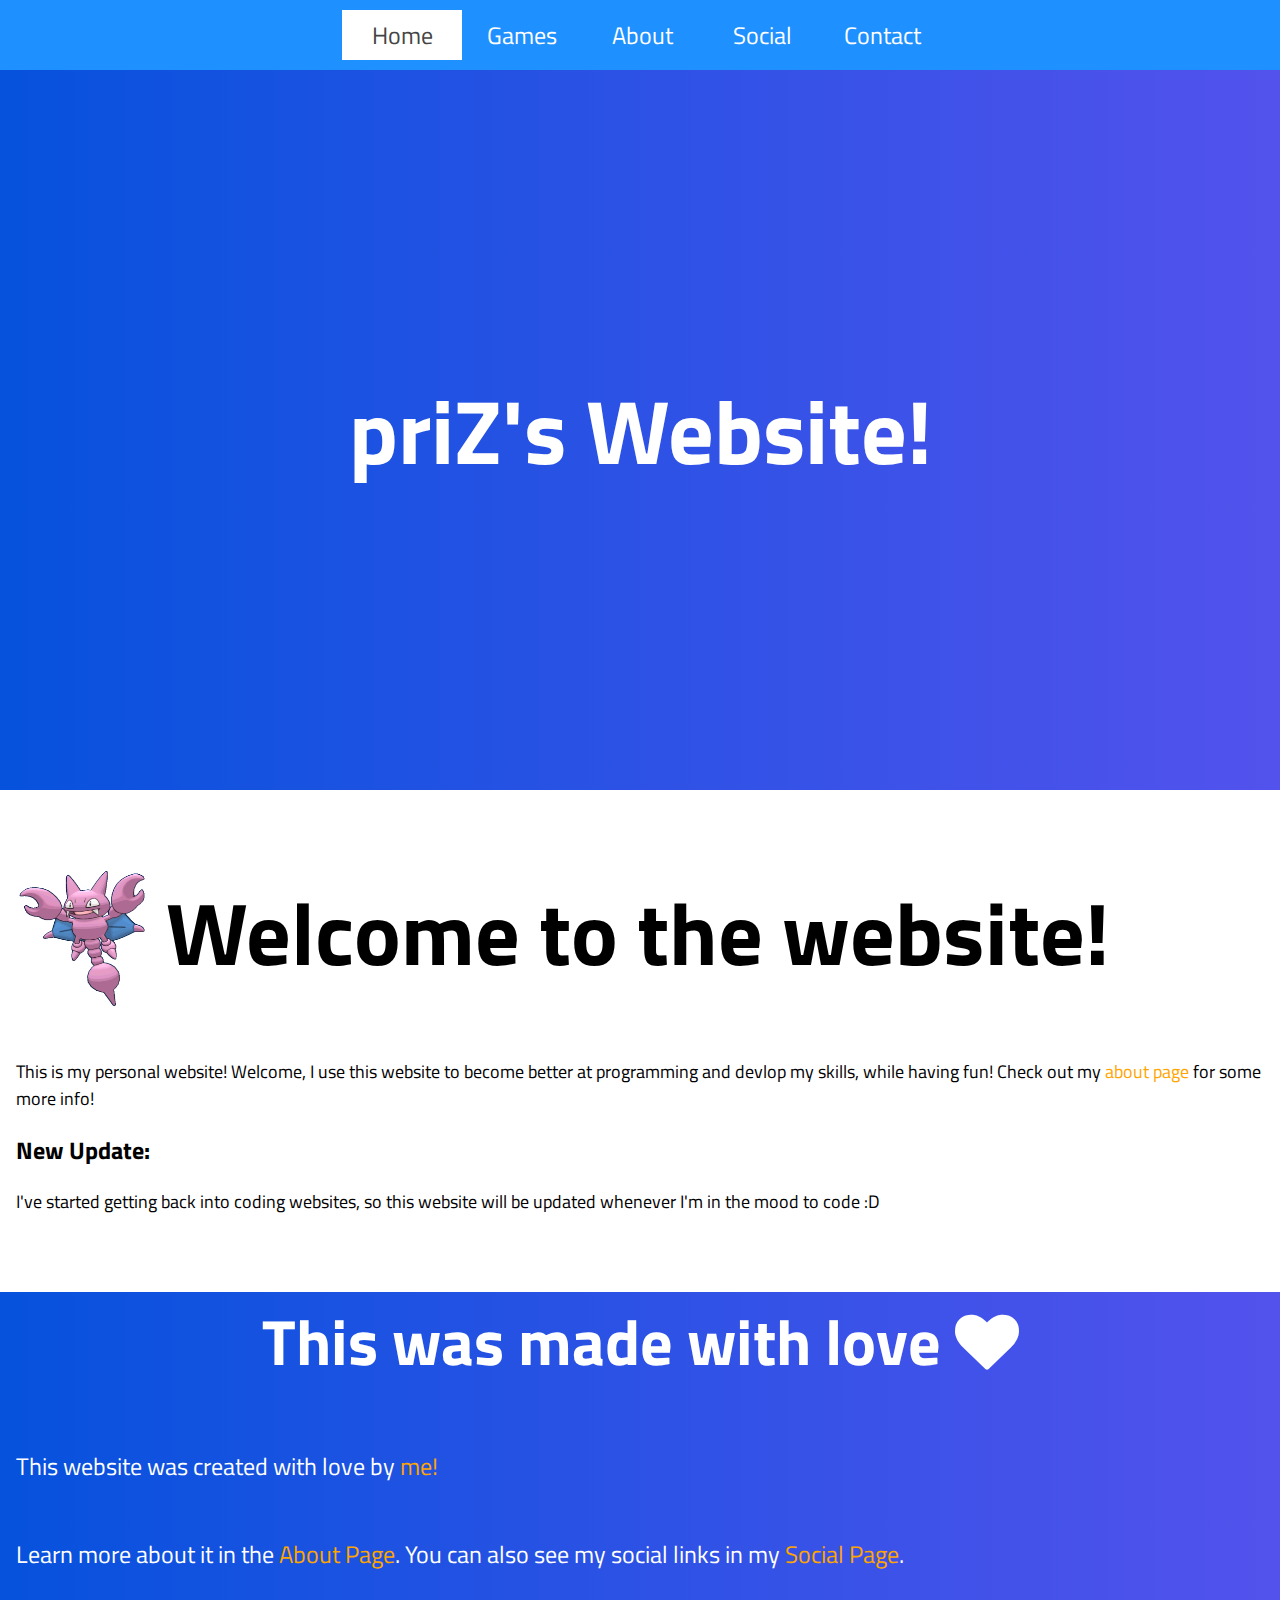
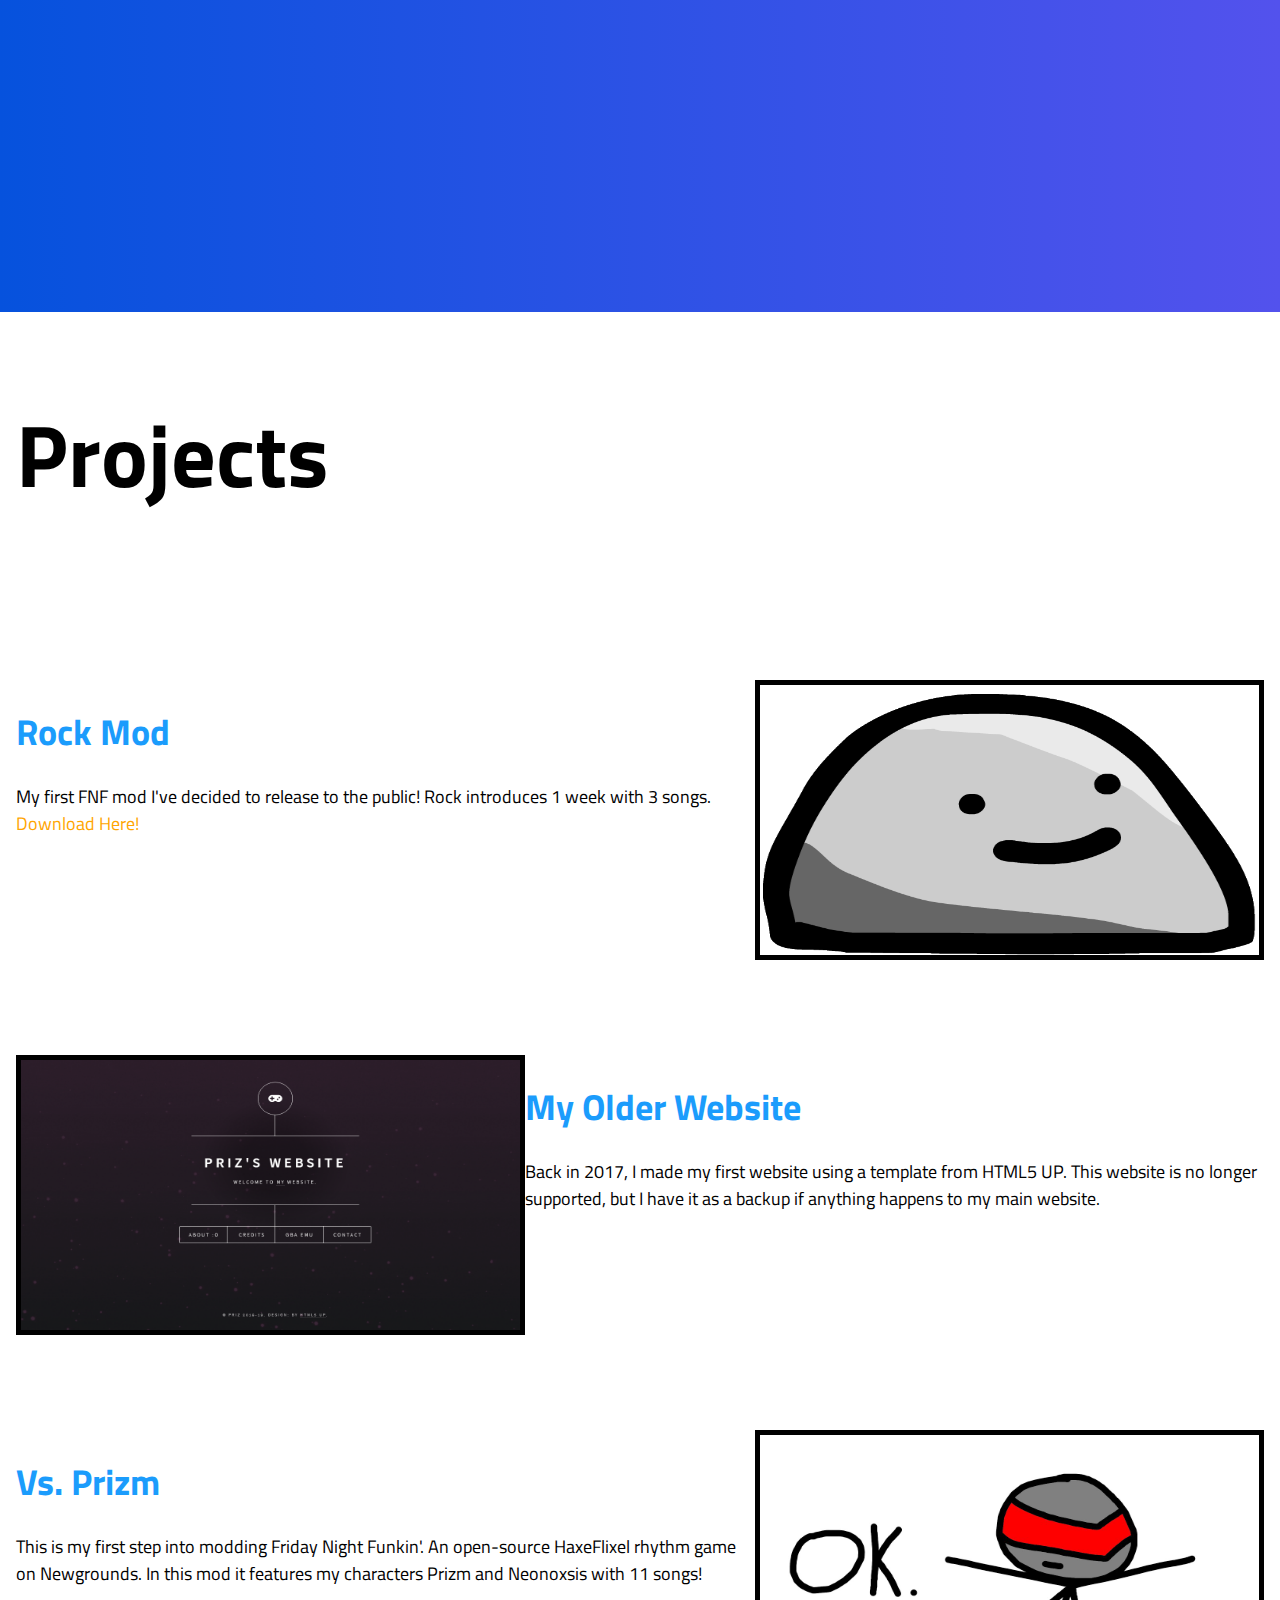
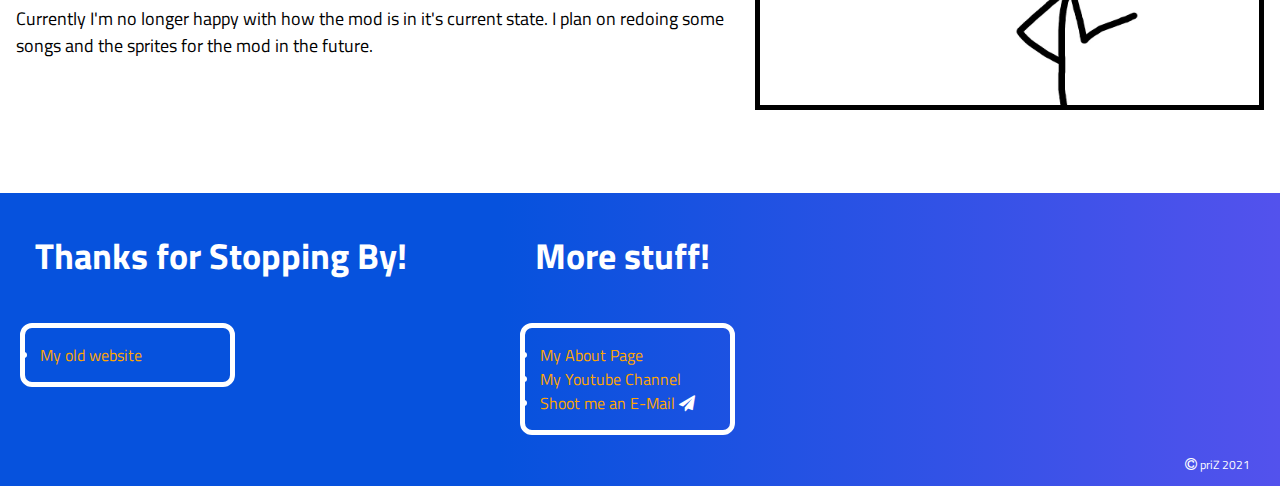
==== index.html @ eed176d6 "Fixed rock picture" ====
<html>
	<head>
		<title>priZ's Website!</title>
		<meta name="viewport" content="width=device-width, initial-scale=1">
		<link rel="stylesheet" href="css/style.css">
		<link rel="stylesheet" href="https://cdnjs.cloudflare.com/ajax/libs/font-awesome/4.7.0/css/font-awesome.min.css">
		<link rel="shortcut icon" href="/favicon.ico" type="image/x-icon">
                <link rel="icon" href="/favicon.ico" type="image/x-icon">
	</head>
<body>
		<div class="nav">
			<ul>
				<li class="home"><a class="active" href="#">Home</a></li>
				<li class="tutorials"><a href="games.html">Games</a></li>
				<li class="about"><a href="about.html">About</a></li>
				<li class="news"><a href="works.html">Social</a></li>
				<li class="contact"><a href="contact.html">Contact</a></li>
			</ul>
		</div>
	<div class="header">
		<h1>priZ's Website!</h1>
	</div>

<div class="body">
	<h1>Welcome to the website! <img src="images/Gligar.gif" alt="Gligar" width="150" height="150" onclick="this.src='images/Gligars.gif'"></h1>
	<p>This is my personal website! Welcome, I use this website to become better at programming and devlop my skills, while having fun! Check out my <a href="about.html">about page</a> for some more info!</p>
	<h2>New Update:</h2>
	<p>I've started getting back into coding websites, so this website will be updated whenever I'm in the mood to code :D</p>
</div>

	 <div class="love">
		 <h1>This was made with love <i class="fa fa-heart" style="font-size: 64px; color: white;"></i></h1>
		 <p>This website was created with love by <a href="https://www.youtube.com/channel/UCycLU8RnNbdfEwAJAZhEU2w?">me!</a></p>
		 <p>Learn more about it in the <a href="about.html">About Page</a>. You can also see my social links in my <a href="works.html">Social Page</a>.</p>
	 </div>
		
<div class="body">
	<h1>Projects</h1>
		<section class="cur">
			<img src="images/Rock.png">
			<h1>Rock Mod</h1>
			<p>My first FNF mod I've decided to release to the public! Rock introduces 1 week with 3 songs. <a href="https://www.mediafire.com/file/ovgwzoa0crgtnib/Rock.zip/file">Download Here!</a></p>
		</section>
		<section class="cur2">
			<img src="images/oldwebsite.png">
			<h1>My Older Website</h1>
			<p>Back in 2017, I made my first website using a template from HTML5 UP. This website is no longer supported, but I have it as a backup if anything happens to my main website.</p>
		</section>
		<section class="cur3">
			<img src="images/prizm.jpg">
			<h1>Vs. Prizm</h1>
			<p>This is my first step into modding Friday Night Funkin'. An open-source HaxeFlixel rhythm game on Newgrounds. In this mod it features my characters Prizm and Neonoxsis with 11 songs!</p>
			<p>Currently I'm no longer happy with how the mod is in it's current state. I plan on redoing some songs and the sprites for the mod in the future.</p>
		</section>
</div>
		
<section class="endall">
 <div class="end">
   <h3>Thanks for Stopping By!</h3>
      <ul>
          <li><a href="https://priztst.github.io">My old website</a></li> 
     </ul>
</div>

<div class="end2">
 <h3>More stuff!</h3>
	<ul>
	  <li><a href="about.html">My About Page</a></li>
	  <li><a href="https://www.youtube.com/channel/UCycLU8RnNbdfEwAJAZhEU2w?">My Youtube Channel</a></li>
	  <li><a href="mailto:sonicXboom7@gmail.com">Shoot me an E-Mail <i class="fa fa-paper-plane" style="color: white;"></i></a></li>
	</ul>
 <p><i class="fa fa-copyright" style="font-size: 14px;"></i> priZ 2021</p>
</div>

</section>
<script type="text/javascript" src="/scripts/main.js"></script>
</body>
</html>
---- css/style.css ----
@import url('https://fonts.googleapis.com/css?family=Titillium+Web&display=swap');
/*properties for the entire html*/
html, body {
  width: auto;
  height: 100%;
  padding: 0;
  margin: 0;
  font-family: titillium Web, sans-serif;
  cursor: url('cursor.png'), auto;
}
/*header for home page*/
.header {
  width: auto;
  height: 80%;
  padding: 0;
  margin: 0;
  background-image: linear-gradient(90deg, #0652DD, #5352ed);
  background-repeat: no-repeat;
  background-size: cover;
  background-position: center;
  align-items: center;
  display: flex;
  justify-content: center;
  cursor: url('cursor.png'), auto;
}
/*header text*/
.header h1 {
  font-size: 90px;
  text-align: center;
  opacity: 1;
  animation: fade-in 2s;
  color: #ffffff;
  transition: color 0.3s;
  cursor: url('cursor.png'), auto;
}
.header h1:hover {
  transition: color 0.3s;
  color: orange;
  cursor: url('cursor.png'), auto;
}
/*unused button*/
.button {
	background-image:linear-gradient(90deg, #EA2027, #833471);
	border-radius:12px;
	border:0px solid #EA2027;
	display:block;
	cursor:pointer;
	color:#ffffff;
	font-family: titillium web; sans-serif;
	font-size:17px;
	padding:16px 31px;
	text-decoration:none;
	text-shadow:0px 1px 0px #2f6627;
  	align-items: center;
  	transition: background-image 0.3s;
}
.button:hover {
	background-image:linear-gradient(90deg, #EA2027, #ffa502);
	transition: background-image 0.3s;
}
.button:active {
	position:relative;
	top:1px;
}
/*nav for all pages*/
.nav ul {
  list-style: none;
  background-color: #1e90ff;
  text-align: center;
  padding: 0px;
  margin: 0;
}
.nav li {
  font-family: 'Oswald', sans-serif;
  font-size: 1.2em;
  line-height: 40px;
  height: 50px;
  border-bottom: 1px solid #888;
  padding: 10px 0;
}
.nav a {
  text-decoration: none;
  color: #fff;
  display: block;
  transition: .3s background-color;
  font-family: 'Titillium Web', sans-serif;
  font-size: 24px;
}
.nav a:hover {
  background-color: #f39c12;
}
.nav a.active {
  background-color: #fff;
  color: #444;
  cursor: default;
}
/*no idea what this is*/
@media screen and (min-width: 600px) {
.nav li {
    width: 120px;
    border-bottom: none;
    height: 50px;
    line-height: 50px;
    font-size: 1.4em;
 }
 /*different display for navbar*/
.nav li {
    display: inline-block;
    margin-right: -4px;
}
/*sticky property for navbar (doesn't work)*/
.sticky {
  position: fixed;
  top: 0;
  width: 100%;
}
.sticky + .body {
  padding-top: 60px;
}
/*main body*/
.body {
margin: 0;
padding: 16px;
width: auto;
height: auto;
cursor: url('cursor.png'), auto;
}
.body h1 {
  font-size: 88px;
  text-align: left;
  cursor: url('cursor.png'), auto;
}
.body p {
  font-size: 18px;
  cursor: url('cursor.png'), auto;
}
.body img {
  float: left;
  cursor: url('stary.png'), auto;
}
.body a {
  text-decoration: none;
  color: orange;
  transition: color 0.3s;
  cursor: url('cursor.png'), auto;
}
.body a:hover {
  text-decoration: none;
  color: black;
  transition: color 0.3s;
  cursor: url('cursor.png'), auto;
}	
.can a {
  font-size: 24px;
  text-decoration: none;
  color: orange;
  transition: 0.3s;
  cursor: url('cursor.png'), auto;
}
.can a:hover {
  font-size: 36px;
  text-decoration: none;
  color: black;
  transition: 0.3s;
  cursor: url('cursor.png'), auto;
}	
/*animation for header text*/
@keyframes fade-in {
  0% {opacity: 0;}
  100% {opacity: 1;}
}
/*header for about page*/
.heading {
  width: auto;
  height: 50%;
  padding: 0;
  margin: 0;
  background-image: linear-gradient(90deg, #EA2027, #EE5A24, #F79F1F);
  background-repeat: no-repeat;
  background-size: cover;
  background-position: center;
  align-items: center;
  display: flex;
  justify-content: center;
  cursor: url('cursor.png'), auto;
}
.heading h1 {
  font-size: 90px;
  text-align: center;
  opacity: 1;
  animation: fade-in 2s;
  color: black;
  cursor: url('cursor.png'), auto;
  transition: color 0.3s;
}
.heading h1:hover {
  transition: color 0.3s;
  color: white;
}
/*Colored Body*/
.love {
  padding: 0 0 20 0;
  height: 600px;
  width: auto;
  background-image: linear-gradient(90deg, #0652DD, #5352ed);
  background-position: center;
  background-size: cover;
  cursor: url('cursor.png'), auto;
}
.love h1 {
  font-size: 64px;
  text-align: center;
  color: white;
  cursor: url('cursor.png'), auto;
}
.love p {
  color: white;
  font-size: 24px;
  margin: 20px 0 20px 0;
  padding: 16px;
  cursor: url('cursor.png'), auto;
}
.love a {
  text-decoration: none;
  color: orange;
  transition: color 0.3s;
  cursor: url('cursor.png'), auto;
}
.love a:hover {
  color: white;
  transition: color 0.3s;
  cursor: url('cursor.png'), auto;
}
.love .fa fa-heart:hover {
  transition: color 0.3s;
  color: red;
  cursor: url('cursor.png'), auto;
}
/*full bottom for home page*/
.end {
  background-color: #0652DD;
  width: 500px;
  cursor: url('cursor.png'), auto;
}
.end ul {
  padding: 15px;
  margin: 20px;
  border: 5px solid white;
  width: 175px;
  border-radius: 12px;
  transition: width 0.5s;
  cursor: url('cursor.png'), auto;
}
.end ul:hover {
  transition: width 0.5s;
  width: 250px;
  cursor: url('cursor.png'), auto;
}
.end h3 {
  font-size: 36px;
  padding: 20px;
  margin: 15px;
  color: white;
  transition: color 0.3s;
  width: 375px;
  cursor: url('cursor.png'), auto;
}
.end h3:hover {
  font-size: 36px;
  padding: 20px;
  margin: 15px;
  color: orange;
  transition: color 0.3s;
  cursor: url('cursor.png'), auto;
}
.end p {
  color: white;
  text-align: center;
  font-size: 12px;
  transition: font-size 0.3s;
  cursor: url('cursor.png'), auto;
}
.end p:hover {
  font-size: 14px;
  transition: font-size 0.3s;
  cursor: url('cursor.png'), auto;
}
.end li {
  text-decoration: none;
  color: white;
  cursor: url('cursor.png'), auto;
}
.end h2 {
  text-align: right;
  cursor: url('cursor.png'), auto;
}
.end a {
  color: orange;
  font-size: 16px;
  transition: color 0.3s, font-size 0.3s;
  text-decoration: none;
  cursor: url('cursor.png'), auto;
}
.end a:hover {
  color: white;
  font-size: 18px;
  transition: color 0.3s, font-size 0.3s;
  cursor: url('cursor.png'), auto;
}
.end2 {
  background-image:linear-gradient(90deg, #0652DD, #5352ed);
  align-items: center;
  flex: 1;
  width: auto;
  cursor: url('cursor.png'), auto;
}
.end2 h3 {
  font-size: 36px;
  color: white;
  padding: 20px;
  margin: 15px;
  transition: color 0.3s;
  width: 375px;
  text-align: left;
  cursor: url('cursor.png'), auto;
}
.end2 h3:hover {
  font-size: 36px;
  padding: 20px;
  margin: 15px;
  color: orange;
  transition: color 0.3s;
  cursor: url('cursor.png'), auto;
}
.end2 p {
  color: white;
text-align: right;
font-size: 12px;
transition: font-size 0.3s;
padding-right: 15px;
margin-right: 15px;
cursor: url('cursor.png'), auto;
}
.end2 p:hover {
  font-size: 14px;
  transition: font-size 0.3s;
  cursor: url('cursor.png'), auto;
}
.end2 h4 {
  text-align: center;
  cursor: url('cursor.png'), auto;
}
.end2 a {
  color: orange;
  font-size: 16px;
  transition: color 0.3s, font-size 0.3s;
  text-decoration: none;
  cursor: url('cursor.png'), auto;
}
.end2 a:hover {
  color: white;
  font-size: 18px;
  transition: color 0.3s, font-size 0.3s;
  cursor: url('cursor.png'), auto;
}
.end2 li {
  text-decoration: none;
  color: white;
  cursor: url('cursor.png'), auto;
}
.end2 ul {
  padding: 15px;
  margin: 20px;
  border: 5px solid white;
  width: 175px;
  border-radius: 12px;
  transition: width 0.5s;
  cursor: url('cursor.png'), auto;
}
.end2 ul:hover {
  transition: width 0.5s;
  width: 250px;
  cursor: url('cursor.png'), auto;
}
/*the entire bottom*/
.endall {
  display: flex;
  padding-bottom: 0;
  margin-bottom: 0;
  cursor: url('cursor.png'), auto;
}
.bottom p {
  color: white;
  text-align: center;
  font-size: 12px;
  transition: font-size 0.3s;
  cursor: url('cursor.png'), auto;
 }
.bottom p:hover {
    font-size: 14px;
    transition: font-size 0.3s;
    cursor: url('cursor.png'), auto;
 }
.bottom {
    background-image: linear-gradient(-90deg, #e84118, #ff9f1a, #e84118);
    margin-top: 0;
    padding-top: 0;
    cursor: url('cursor.png'), auto;
 }
 /*bottom of about page*/
.end3 {
    background-color: #EA2027;
    width: 500px;
    cursor: url('cursor.png'), auto;
}
.end3 ul {
    padding: 15px;
    margin: 20px;
    border: 5px solid white;
    width: 175px;
    border-radius: 12px;
    transition: width 0.5s;
    cursor: url('cursor.png'), auto;
}
.end3 ul:hover {
    transition: width 0.5s;
    width: 250px;
    cursor: url('cursor.png'), auto;
}
.end3 h3 {
    font-size: 36px;
    padding: 20px;
    margin: 15px;
    color: black;
    transition: color 0.3s;
    width: 375px;
    cursor: url('cursor.png'), auto;
}
.end3 h3:hover {
    font-size: 36px;
    padding: 20px;
    margin: 15px;
    color: white;
    transition: color 0.3s;
    cursor: url('cursor.png'), auto;
}
.end3 p {
  color: white;
  text-align: center;
  font-size: 12px;
  transition: font-size 0.3s;
  cursor: url('cursor.png'), auto;
}
.end3 p:hover {
    font-size: 14px;
    transition: font-size 0.3s;
    cursor: url('cursor.png'), auto;
}
.end3 li {
    text-decoration: none;
    color: white;
    cursor: url('cursor.png'), auto;
}
.end3 h2 {
    text-align: right;
    cursor: url('cursor.png'), auto;
}
.end3 a {
    color: black;
    font-size: 16px;
    transition: color 0.3s, font-size 0.3s;
    text-decoration: none;
    cursor: url('cursor.png'), auto;
}
.end3 a:hover {
    color: white;
    font-size: 18px;
    transition: color 0.3s, font-size 0.3s;
    cursor: url('cursor.png'), auto;
}
.end4 {
    background-image:linear-gradient(90deg, #EA2027, #EE5A24, #F79F1F);
    align-items: center;
    flex: 1;
    width: auto;
    cursor: url('cursor.png'), auto;
}
.end4 h3 {
    font-size: 36px;
    color: black;
    padding: 20px;
    margin: 15px;
    transition: color 0.3s;
    width: 375px;
    text-align: left;
    cursor: url('cursor.png'), auto;
}
.end4 h3:hover {
    font-size: 36px;
    padding: 20px;
    margin: 15px;
    color: white;
    transition: color 0.3s;
    cursor: url('cursor.png'), auto;
}
.end4 p {
    color: white;
  text-align: right;
  font-size: 12px;
  transition: font-size 0.3s;
  padding-right: 15px;
  margin-right: 15px;
  cursor: url('cursor.png'), auto;
}
.end4 p:hover {
    font-size: 14px;
    transition: font-size 0.3s;
    cursor: url('cursor.png'), auto;
}
.end4 h4 {
    text-align: center;
    cursor: url('cursor.png'), auto;
}
.end4 a {
    color: black;
    font-size: 16px;
    transition: color 0.3s, font-size 0.3s;
    text-decoration: none;
    cursor: url('cursor.png'), auto;
}
.end4 a:hover {
    color: white;
    font-size: 18px;
    transition: color 0.3s, font-size 0.3s;
    cursor: url('cursor.png'), auto;
}
.end4 li {
    text-decoration: none;
    color: white;
    cursor: url('cursor.png'), auto;
}
.end4 ul {
    padding: 15px;
    margin: 20px;
    border: 5px solid white;
    width: 175px;
    border-radius: 12px;
    transition: width 0.5s;
    cursor: url('cursor.png'), auto;
}
.end4 ul:hover {
    transition: width 0.5s;
    width: 250px;
    cursor: url('cursor.png'), auto;
}
/*why did I make another endall nothing really changes*/
.endall2 {
    display: flex;
    padding-bottom: 0;
    margin-bottom: 0;
    cursor: url('cursor.png'), auto;
  }
 /*Header for the Social/works page*/
.header2 h1 {
    font-size: 90px;
    text-align: center;
    opacity: 1;
    animation: fade-in 2s;
    color: black;
    cursor: url('cursor.png'), auto;
    transition: color 0.3s;
}
.header2 h1:hover {
    transition: color 0.3s;
    color: white;
}
  .header2 {
    width: auto;
    height: 50%;
    padding: 0;
    margin: 0;
    background-image: linear-gradient(90deg, #2ecc71, #55efc4);
    background-repeat: no-repeat;
    background-size: cover;
    background-position: center;
    align-items: center;
    display: flex;
    justify-content: center;
    cursor: url('cursor.png'), auto;
}
  /*bottom of social/works*/
.end5 {
    background-color: #2ecc71;
    width: 500px;
    cursor: url('cursor.png'), auto;
  }
.end5 ul {
    padding: 15px;
    margin: 20px;
    border: 5px solid white;
    width: 175px;
    border-radius: 12px;
    transition: width 0.5s;
    cursor: url('cursor.png'), auto;
}
.end5 ul:hover {
    transition: width 0.5s;
    width: 250px;
    cursor: url('cursor.png'), auto;
}
.end5 h3 {
    font-size: 36px;
    padding: 20px;
    margin: 15px;
    color: black;
    transition: color 0.3s;
    width: 375px;
    cursor: url('cursor.png'), auto;
}
.end5 h3:hover {
    font-size: 36px;
    padding: 20px;
    margin: 15px;
    color: white;
    transition: color 0.3s;
    cursor: url('cursor.png'), auto;
}
.end5 p {
  color: white;
  text-align: center;
  font-size: 12px;
  transition: font-size 0.3s;
  cursor: url('cursor.png'), auto;
}
.end5 p:hover {
    font-size: 14px;
    transition: font-size 0.3s;
    cursor: url('cursor.png'), auto;
}
.end5 li {
    text-decoration: none;
    color: white;
    cursor: url('cursor.png'), auto;
}
.end5 h2 {
    text-align: right;
    cursor: url('cursor.png'), auto;
}
.end5 a {
    color: black;
    font-size: 16px;
    transition: color 0.3s, font-size 0.3s;
    text-decoration: none;
    cursor: url('cursor.png'), auto;
}
.end5 a:hover {
    color: white;
    font-size: 18px;
    transition: color 0.3s, font-size 0.3s;
    cursor: url('cursor.png'), auto;
}
.end6 {
    background-image:linear-gradient(90deg, #2ecc71, #55efc4);
    align-items: center;
    flex: 1;
    width: auto;
    cursor: url('cursor.png'), auto;
}
.end6 h3 {
    font-size: 36px;
    color: black;
    padding: 20px;
    margin: 15px;
    transition: color 0.3s;
    width: 375px;
    text-align: left;
    cursor: url('cursor.png'), auto;
}
.end6 h3:hover {
    font-size: 36px;
    padding: 20px;
    margin: 15px;
    color: white;
    transition: color 0.3s;
    cursor: url('cursor.png'), auto;
}
.end6 p {
    color: white;
  text-align: right;
  font-size: 12px;
  transition: font-size 0.3s;
  padding-right: 15px;
  margin-right: 15px;
  cursor: url('cursor.png'), auto;
}
.end6 p:hover {
    font-size: 14px;
    transition: font-size 0.3s;
    cursor: url('cursor.png'), auto;
}
.end6 h4 {
    text-align: center;
    cursor: url('cursor.png'), auto;
}
.end6 a {
    color: black;
    font-size: 16px;
    transition: color 0.3s, font-size 0.3s;
    text-decoration: none;
    cursor: url('cursor.png'), auto;
}
.end6 a:hover {
    color: white;
    font-size: 18px;
    transition: color 0.3s, font-size 0.3s;
    cursor: url('cursor.png'), auto;
}
.end6 li {
    text-decoration: none;
    color: white;
    cursor: url('cursor.png'), auto;
}
.end6 ul {
    padding: 15px;
    margin: 20px;
    border: 5px solid white;
    width: 175px;
    border-radius: 12px;
    transition: width 0.5s;
    cursor: url('cursor.png'), auto;
}
.end6 ul:hover {
    transition: width 0.5s;
    width: 250px;
    cursor: url('cursor.png'), auto;
}
/*another endall???*/
.endall3 {
    display: flex;
    padding-bottom: 0;
    margin-bottom: 0;
    cursor: url('cursor.png'), auto;
}
/*WHY*/
.endall4 {
    display: flex;
    padding-bottom: 0;
    margin-bottom: 0;
    cursor: url('cursor.png'), auto;
}
/*end for contact page*/
.end8 ul {
    padding: 15px;
    margin: 20px;
    border: 5px solid white;
    width: 175px;
    border-radius: 12px;
    transition: width 0.5s;
    cursor: url('cursor.png'), auto;
}
.end8 ul:hover {
    transition: width 0.5s;
    width: 250px;
    cursor: url('cursor.png'), auto;
}
.end8 {
    background-image:linear-gradient(90deg, #3d3d3d, #4b4b4b);
    align-items: center;
    flex: 1;
    width: auto;
    cursor: url('cursor.png'), auto;
}
.end8 h3 {
    font-size: 36px;
    color: white;
    padding: 20px;
    margin: 15px;
    transition: color 0.3s;
    width: 375px;
    text-align: left;
    cursor: url('cursor.png'), auto;
 }
.end8 h3:hover {
    font-size: 36px;
    padding: 20px;
    margin: 15px;
    color: #18dcff;
    transition: color 0.3s;
    cursor: url('cursor.png'), auto;
 }
.end8 p {
  color: white;
  text-align: right;
  font-size: 12px;
  transition: font-size 0.3s;
  padding-right: 15px;
  margin-right: 15px;
  cursor: url('cursor.png'), auto;
}
.end8 p:hover {
    font-size: 14px;
    transition: font-size 0.3s;
    cursor: url('cursor.png'), auto;
}
.end8 h4 {
    text-align: center;
    cursor: url('cursor.png'), auto;
}
.end8 a {
    color: white;
    font-size: 16px;
    transition: color 0.3s, font-size 0.3s;
    text-decoration: none;
    cursor: url('cursor.png'), auto;
}
.end8 a:hover {
    color: #18dcff;
    font-size: 18px;
    transition: color 0.3s, font-size 0.3s;
    cursor: url('cursor.png'), auto;
}
.end8 li {
    text-decoration: none;
    color: white;
    cursor: url('cursor.png'), auto;
}	
.end7 ul {
    padding: 15px;
    margin: 20px;
    border: 5px solid white;
    width: 175px;
    border-radius: 12px;
    transition: width 0.5s;
    cursor: url('cursor.png'), auto;
}
.end7 ul:hover {
    transition: width 0.5s;
    width: 250px;
    cursor: url('cursor.png'), auto;
}
.end7 h3 {
    font-size: 36px;
    padding: 20px;
    margin: 15px;
    color: white;
    transition: color 0.3s;
    width: 375px;
    cursor: url('cursor.png'), auto;
}
.end7 h3:hover {
    font-size: 36px;
    padding: 20px;
    margin: 15px;
    color: #18dcff;
    transition: color 0.3s;
    cursor: url('cursor.png'), auto;
}
.end7 p {
  color: white;
  text-align: center;
  font-size: 12px;
  transition: font-size 0.3s;
  cursor: url('cursor.png'), auto;
}
.end7 p:hover {
    font-size: 14px;
    transition: font-size 0.3s;
    cursor: url('cursor.png'), auto;
}
.end7 li {
    text-decoration: none;
    color: white;
    cursor: url('cursor.png'), auto;
}
.end7 h2 {
    text-align: right;
    cursor: url('cursor.png'), auto;
}
.end7 a {
    color: white;
    font-size: 16px;
    transition: color 0.3s, font-size 0.3s;
    text-decoration: none;
    cursor: url('cursor.png'), auto;
}
.end7 a:hover {
    color: #18dcff;
    font-size: 18px;
    transition: color 0.3s, font-size 0.3s;
    cursor: url('cursor.png'), auto;
}
.end7 {
    background-color: #3d3d3d;
    width: 500px;
    cursor: url('cursor.png'), auto;
}
/*Header for contact page*/ 
.header3 h1 {
    font-size: 90px;
    text-align: center;
    opacity: 1;
    animation: fade-in 2s;
    color: white;
    cursor: url('cursor.png'), auto;
    transition: color 0.3s;
}
.header3 h1:hover {
    transition: color 0.3s;
    color: #18dcff;
}
.header3 {
    width: auto;
    height: 50%;
    padding: 0;
    margin: 0;
    background-image: linear-gradient(90deg, #3d3d3d, #4b4b4b);
    background-repeat: no-repeat;
    background-size: cover;
    background-position: center;
    align-items: center;
    display: flex;
    justify-content: center;
    cursor: url('cursor.png'), auto;
}
/*Body for google form*/
.bodyform {
    margin: auto;
    text-align: center;
}
/*Project Bios*/
.cur img {
	 border-style: solid;
	 border-width: 5px;
	 width: 40%;
	 height: 30%;
	 transition: 0.3s;
	 float: right;
	 padding: -2px -2px -2px -2px;
}
/*Unused hover to make picture bigger*/
/*.cur img:hover {
	 border-style: solid;
	 border-width: 5px;
	 width: 50%;
	 height: 40%;
	 transition: 0.3s;
	 
}*/
 .cur {
	background-color: white;
	 background-size: cover;
	padding-bottom: 100px;
	padding-top: 100px;
 }
.cur h1 {
	 font-size: 36px;
	 color: #1B9CFC;
	 transition: 0.3s;
}
.cur h1:hover {
	 font-size: 36px;
	 color: #EA2027;
	 transition: 0.3s;
}
.cur p {
	 font-size: 18px;
}
.cur2 img {
	 border-style: solid;
	 border-width: 5px;
	 width: 40%;
	 height: 30%;
	 transition: 0.3s;
	 float: left;
	 padding: -2px -2px -2px -2px;
}
/*.cur2 img:hover {
	 border-style: solid;
	 border-width: 5px;
	 width: 50%;
	 height: 40%;
	 transition: 0.3s;
}*/
.cur2 {
	background-color: white;
	 background-size: cover;
	 padding-bottom: 100px;
	 padding-top: 100px;
 }
.cur2 h1 {
	 font-size: 36px;
	 color: #1B9CFC;
	 transition: 0.3s;
}
.cur2 h1:hover {
	 font-size: 36px;
	 color: #EA2027;
	 transition: 0.3s;
}
 
.cur2 p {
	 font-size: 18px;
}
 
.cur3 img {
	 border-style: solid;
	 border-width: 5px;
	 width: 40%;
	 height: 30%;
	 transition: 0.3s;
	 float: right;
	 padding: -2px -2px -2px -2px;
}
/*.cur3 img:hover {
	 border-style: solid;
	 border-width: 5px;
	 width: 50%;
	 height: 40%;
	 transition: 0.3s;
}*/
.cur3 {
	background-color: white;
	 background-size: cover;
	 padding-bottom: 100px;
	 padding-top: 100px;
}
 
.cur3 h1 {
	 font-size: 36px;
	 color: #1B9CFC;
	 transition: 0.3s;
}
.cur3 h1:hover {
	 font-size: 36px;
	 color: #EA2027;
	 transition: 0.3s;
}
.cur3 p {
	 font-size: 18px;
}
/*style for the games page (finally)*/
.games a {
	color: ;
	font-size: 18px;
	transition: 0.3s;
	text-decoration: none;	
}
.games a:hover {
	color: orange;
	font-size: 18px;
	transition: 0.3s
	text-decoration: none;
}
.games {
	background-image: linear-gradient(white, #ff5e57);
	padding: 0 0 0 0;
}
.games ul {
	color: white;
	column-count: 3;
}
.can a {
	font-size: 24px;
}
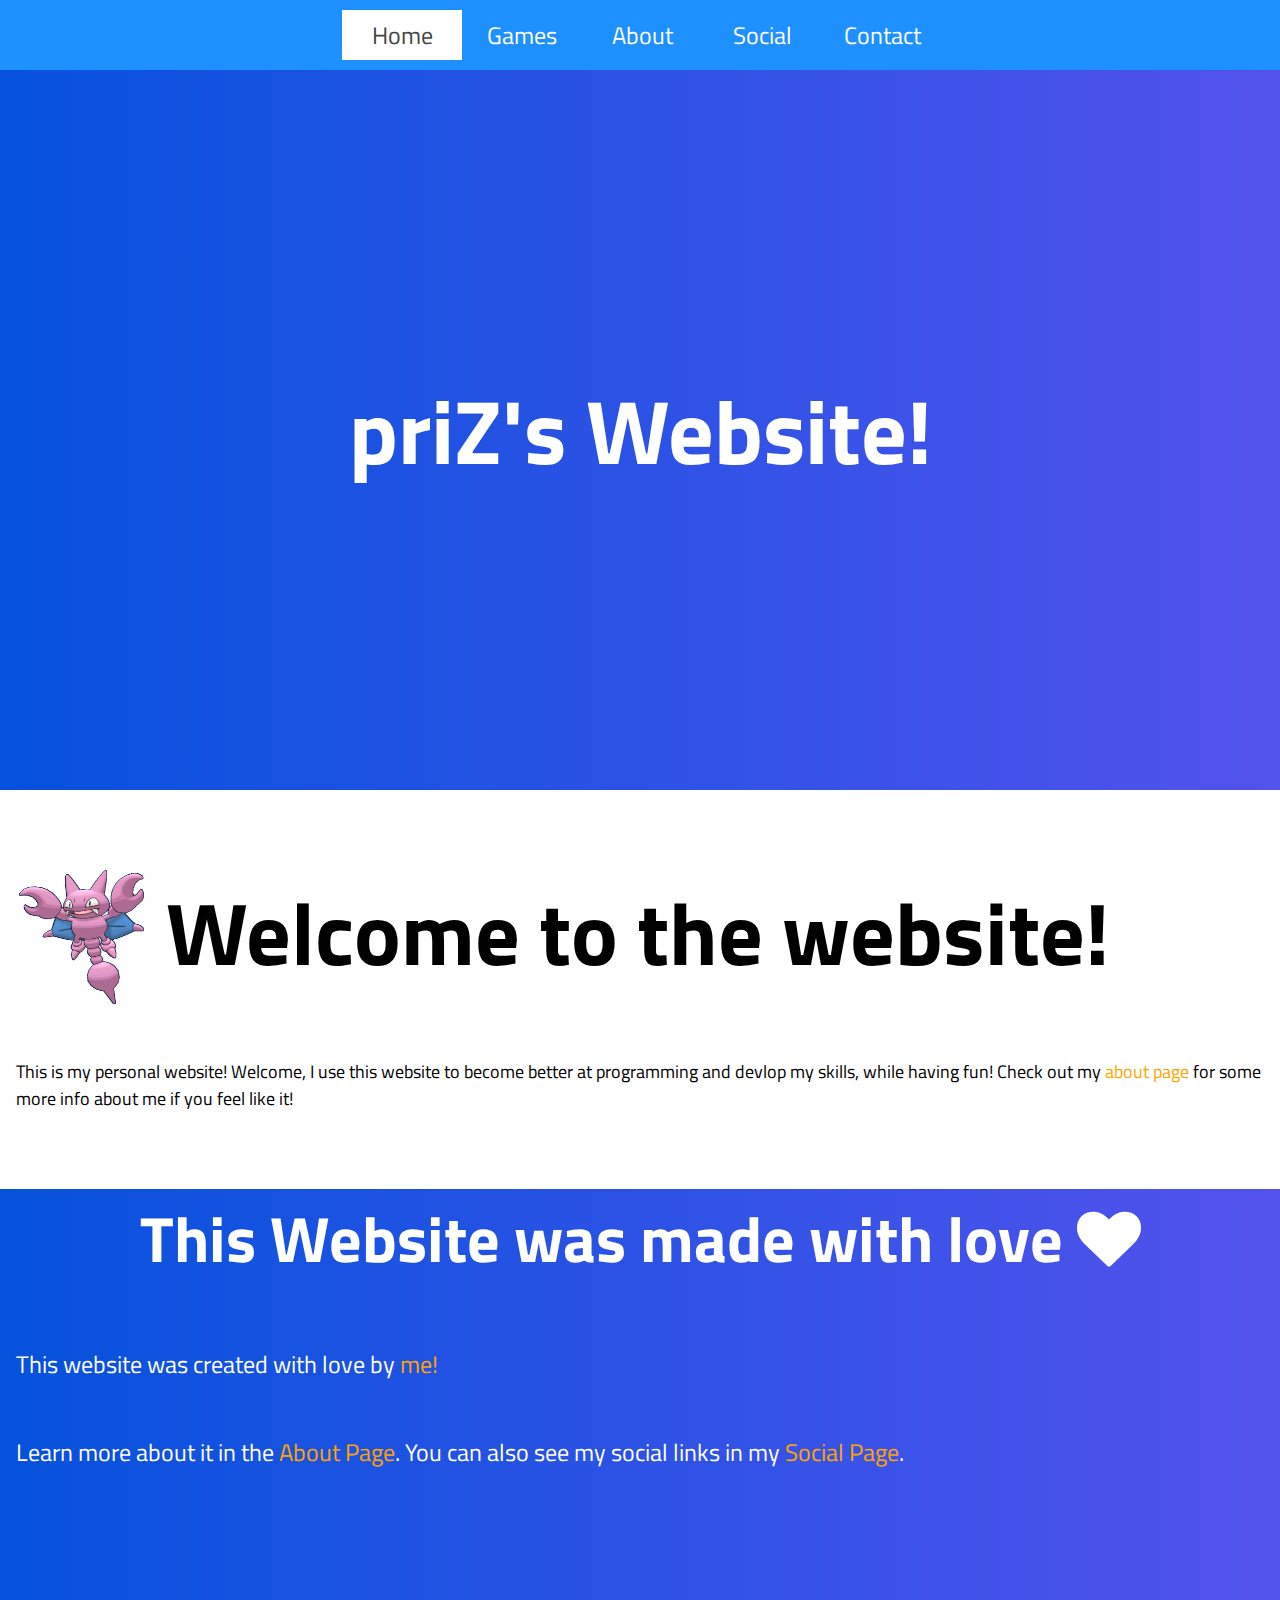
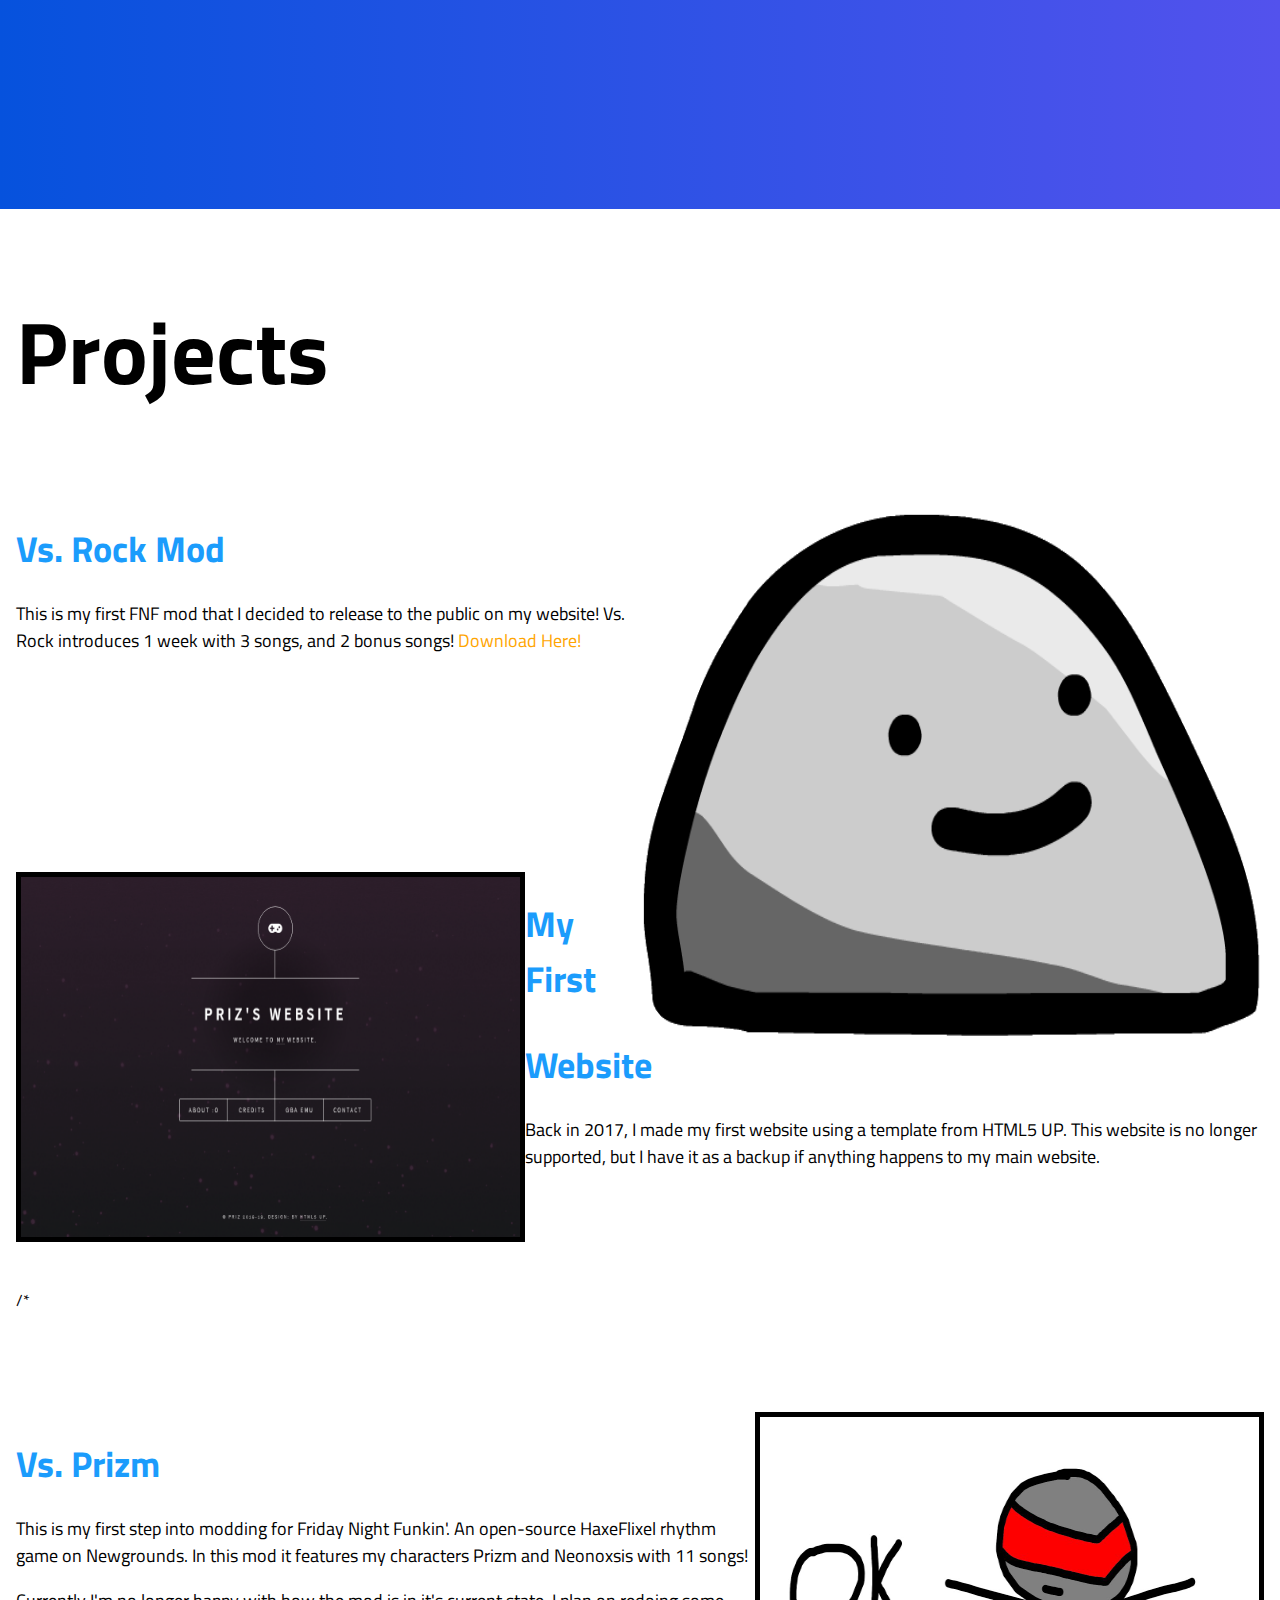
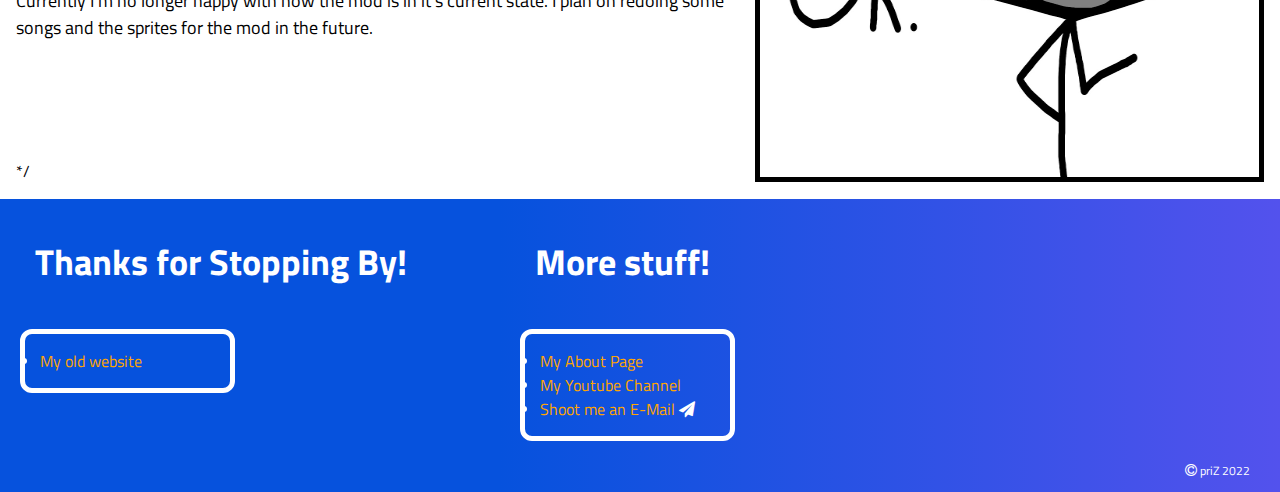
==== commit e40e966a: "Changed some text" ====
--- a/index.html
+++ b/index.html
@@ -23,13 +23,11 @@
 
 <div class="body">
 	<h1>Welcome to the website! <img src="images/Gligar.gif" alt="Gligar" width="150" height="150" onclick="this.src='images/Gligars.gif'"></h1>
-	<p>This is my personal website! Welcome, I use this website to become better at programming and devlop my skills, while having fun! Check out my <a href="about.html">about page</a> for some more info!</p>
-	<h2>New Update:</h2>
-	<p>I've started getting back into coding websites, so this website will be updated whenever I'm in the mood to code :D</p>
+	<p>This is my personal website! Welcome, I use this website to become better at programming and devlop my skills, while having fun! Check out my <a href="about.html">about page</a> for some more info about me if you feel like it!</p>
 </div>
 
 	 <div class="love">
-		 <h1>This was made with love <i class="fa fa-heart" style="font-size: 64px; color: white;"></i></h1>
+		 <h1>This Website was made with love <i class="fa fa-heart" style="font-size: 64px; color: white;"></i></h1>
 		 <p>This website was created with love by <a href="https://www.youtube.com/channel/UCycLU8RnNbdfEwAJAZhEU2w?">me!</a></p>
 		 <p>Learn more about it in the <a href="about.html">About Page</a>. You can also see my social links in my <a href="works.html">Social Page</a>.</p>
 	 </div>
@@ -38,20 +36,20 @@
 	<h1>Projects</h1>
 		<section class="cur">
 			<img src="images/Rock.png">
-			<h1>Rock Mod</h1>
-			<p>My first FNF mod I've decided to release to the public! Rock introduces 1 week with 3 songs. <a href="https://www.mediafire.com/file/ovgwzoa0crgtnib/Rock.zip/file">Download Here!</a></p>
+			<h1>Vs. Rock Mod</h1>
+			<p>This is my first FNF mod that I decided to release to the public on my website! Vs. Rock introduces 1 week with 3 songs, and 2 bonus songs! <a href="https://www.mediafire.com/file/ovgwzoa0crgtnib/Rock.zip/file">Download Here!</a></p>
 		</section>
 		<section class="cur2">
 			<img src="images/oldwebsite.png">
-			<h1>My Older Website</h1>
+			<h1>My First Website</h1>
 			<p>Back in 2017, I made my first website using a template from HTML5 UP. This website is no longer supported, but I have it as a backup if anything happens to my main website.</p>
 		</section>
-		<section class="cur3">
+		/*<section class="cur3">
 			<img src="images/prizm.jpg">
 			<h1>Vs. Prizm</h1>
-			<p>This is my first step into modding Friday Night Funkin'. An open-source HaxeFlixel rhythm game on Newgrounds. In this mod it features my characters Prizm and Neonoxsis with 11 songs!</p>
+			<p>This is my first step into modding for Friday Night Funkin'. An open-source HaxeFlixel rhythm game on Newgrounds. In this mod it features my characters Prizm and Neonoxsis with 11 songs!</p>
 			<p>Currently I'm no longer happy with how the mod is in it's current state. I plan on redoing some songs and the sprites for the mod in the future.</p>
-		</section>
+		</section>*/
 </div>
 		
 <section class="endall">
@@ -69,7 +67,7 @@
 	  <li><a href="https://www.youtube.com/channel/UCycLU8RnNbdfEwAJAZhEU2w?">My Youtube Channel</a></li>
 	  <li><a href="mailto:sonicXboom7@gmail.com">Shoot me an E-Mail <i class="fa fa-paper-plane" style="color: white;"></i></a></li>
 	</ul>
- <p><i class="fa fa-copyright" style="font-size: 14px;"></i> priZ 2021</p>
+ <p><i class="fa fa-copyright" style="font-size: 14px;"></i> priZ 2022</p>
 </div>
 
 </section>
--- a/css/style.css
+++ b/css/style.css
@@ -929,10 +929,10 @@
 }
 /*Project Bios*/
 .cur img {
-	 border-style: solid;
-	 border-width: 5px;
-	 width: 40%;
-	 height: 30%;
+	 /*border-style: solid;
+	 border-width: 5px;*/
+	 width: 50%;
+	 height: 60%;
 	 transition: 0.3s;
 	 float: right;
 	 padding: -2px -2px -2px -2px;
@@ -950,7 +950,7 @@
 	background-color: white;
 	 background-size: cover;
 	padding-bottom: 100px;
-	padding-top: 100px;
+	padding-top: 20px;
  }
 .cur h1 {
 	 font-size: 36px;
@@ -969,7 +969,7 @@
 	 border-style: solid;
 	 border-width: 5px;
 	 width: 40%;
-	 height: 30%;
+	 height: 40%;
 	 transition: 0.3s;
 	 float: left;
 	 padding: -2px -2px -2px -2px;
@@ -1000,13 +1000,14 @@
  
 .cur2 p {
 	 font-size: 18px;
+	 padding-left: 4px;
 }
  
 .cur3 img {
 	 border-style: solid;
 	 border-width: 5px;
 	 width: 40%;
-	 height: 30%;
+	 height: 40%;
 	 transition: 0.3s;
 	 float: right;
 	 padding: -2px -2px -2px -2px;
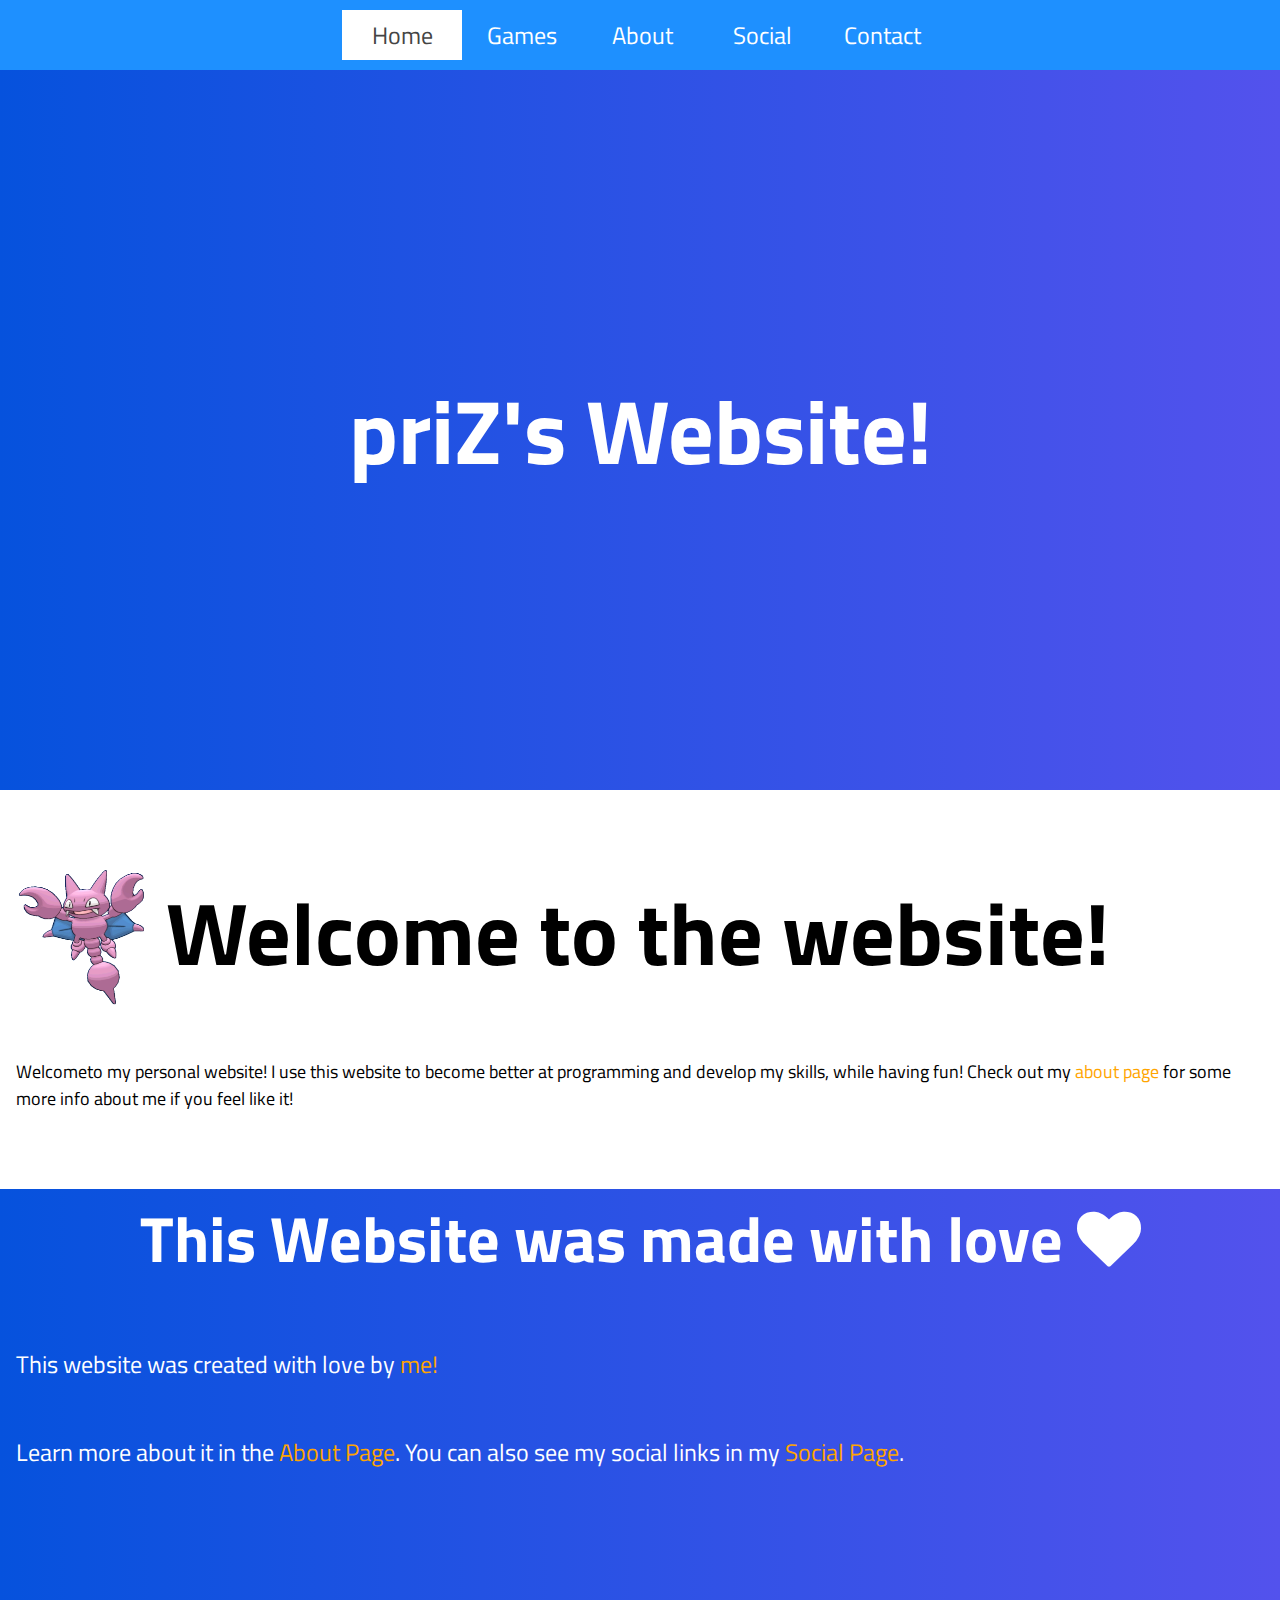
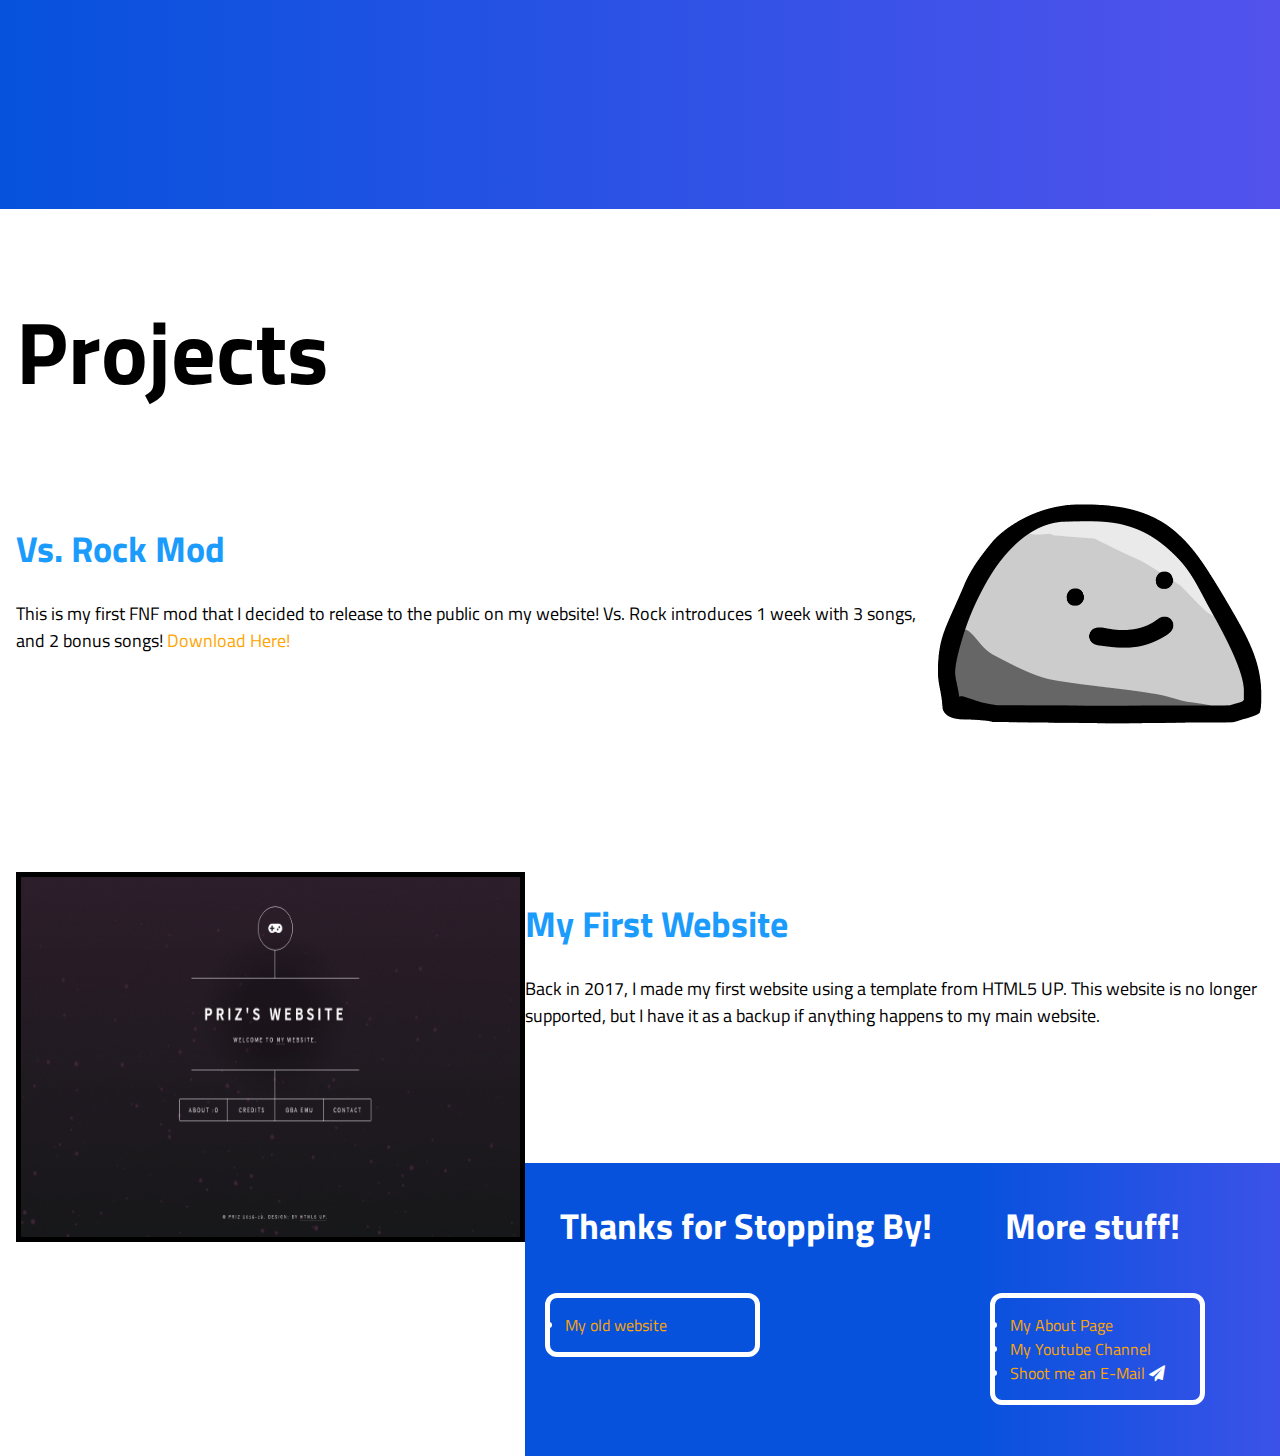
==== commit 46be6e21: "Fixed some errors." ====
--- a/index.html
+++ b/index.html
@@ -23,7 +23,7 @@
 
 <div class="body">
 	<h1>Welcome to the website! <img src="images/Gligar.gif" alt="Gligar" width="150" height="150" onclick="this.src='images/Gligars.gif'"></h1>
-	<p>This is my personal website! Welcome, I use this website to become better at programming and devlop my skills, while having fun! Check out my <a href="about.html">about page</a> for some more info about me if you feel like it!</p>
+	<p>Welcometo my personal website! I use this website to become better at programming and develop my skills, while having fun! Check out my <a href="about.html">about page</a> for some more info about me if you feel like it!</p>
 </div>
 
 	 <div class="love">
@@ -44,12 +44,12 @@
 			<h1>My First Website</h1>
 			<p>Back in 2017, I made my first website using a template from HTML5 UP. This website is no longer supported, but I have it as a backup if anything happens to my main website.</p>
 		</section>
-		/*<section class="cur3">
+		<!-- <section class="cur3">
 			<img src="images/prizm.jpg">
 			<h1>Vs. Prizm</h1>
 			<p>This is my first step into modding for Friday Night Funkin'. An open-source HaxeFlixel rhythm game on Newgrounds. In this mod it features my characters Prizm and Neonoxsis with 11 songs!</p>
 			<p>Currently I'm no longer happy with how the mod is in it's current state. I plan on redoing some songs and the sprites for the mod in the future.</p>
-		</section>*/
+		</section> -->
 </div>
 		
 <section class="endall">
--- a/css/style.css
+++ b/css/style.css
@@ -931,8 +931,8 @@
 .cur img {
 	 /*border-style: solid;
 	 border-width: 5px;*/
-	 width: 50%;
-	 height: 60%;
+	 width: 328px;
+	 height: 227;
 	 transition: 0.3s;
 	 float: right;
 	 padding: -2px -2px -2px -2px;
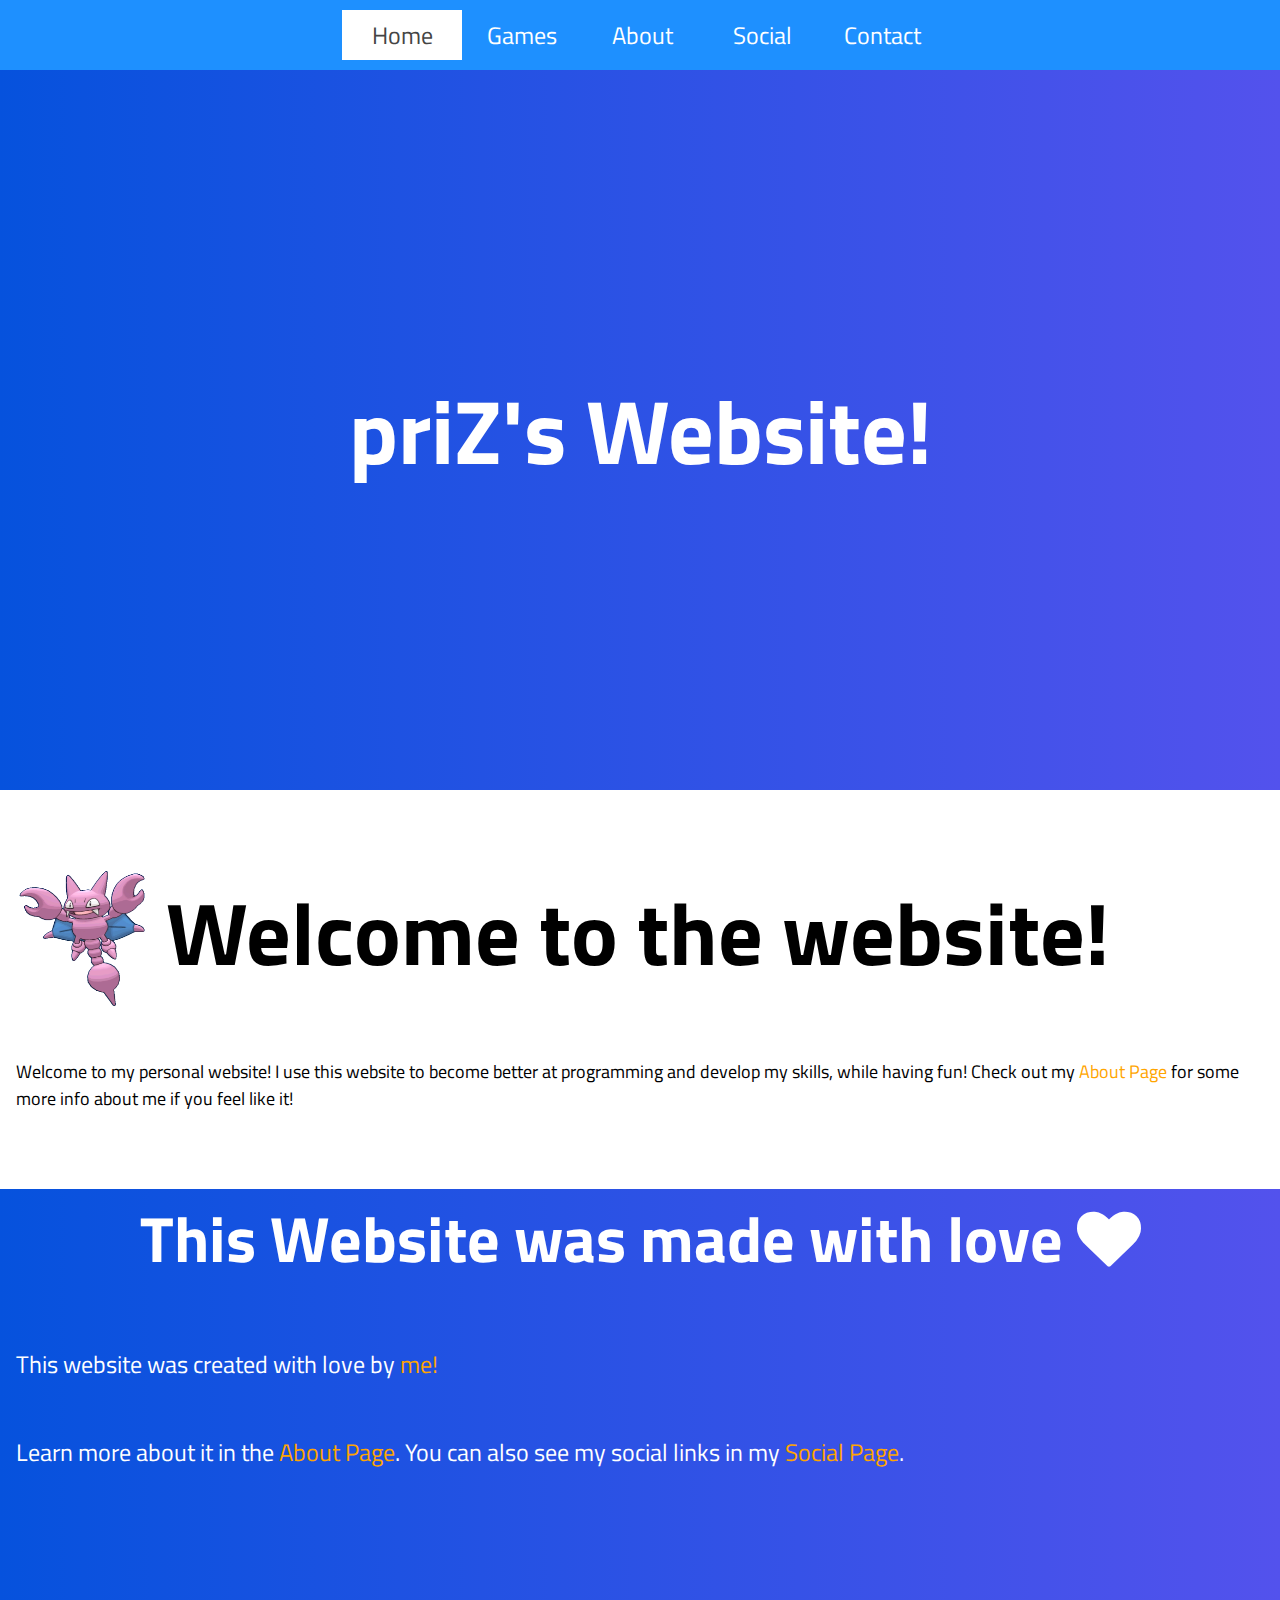
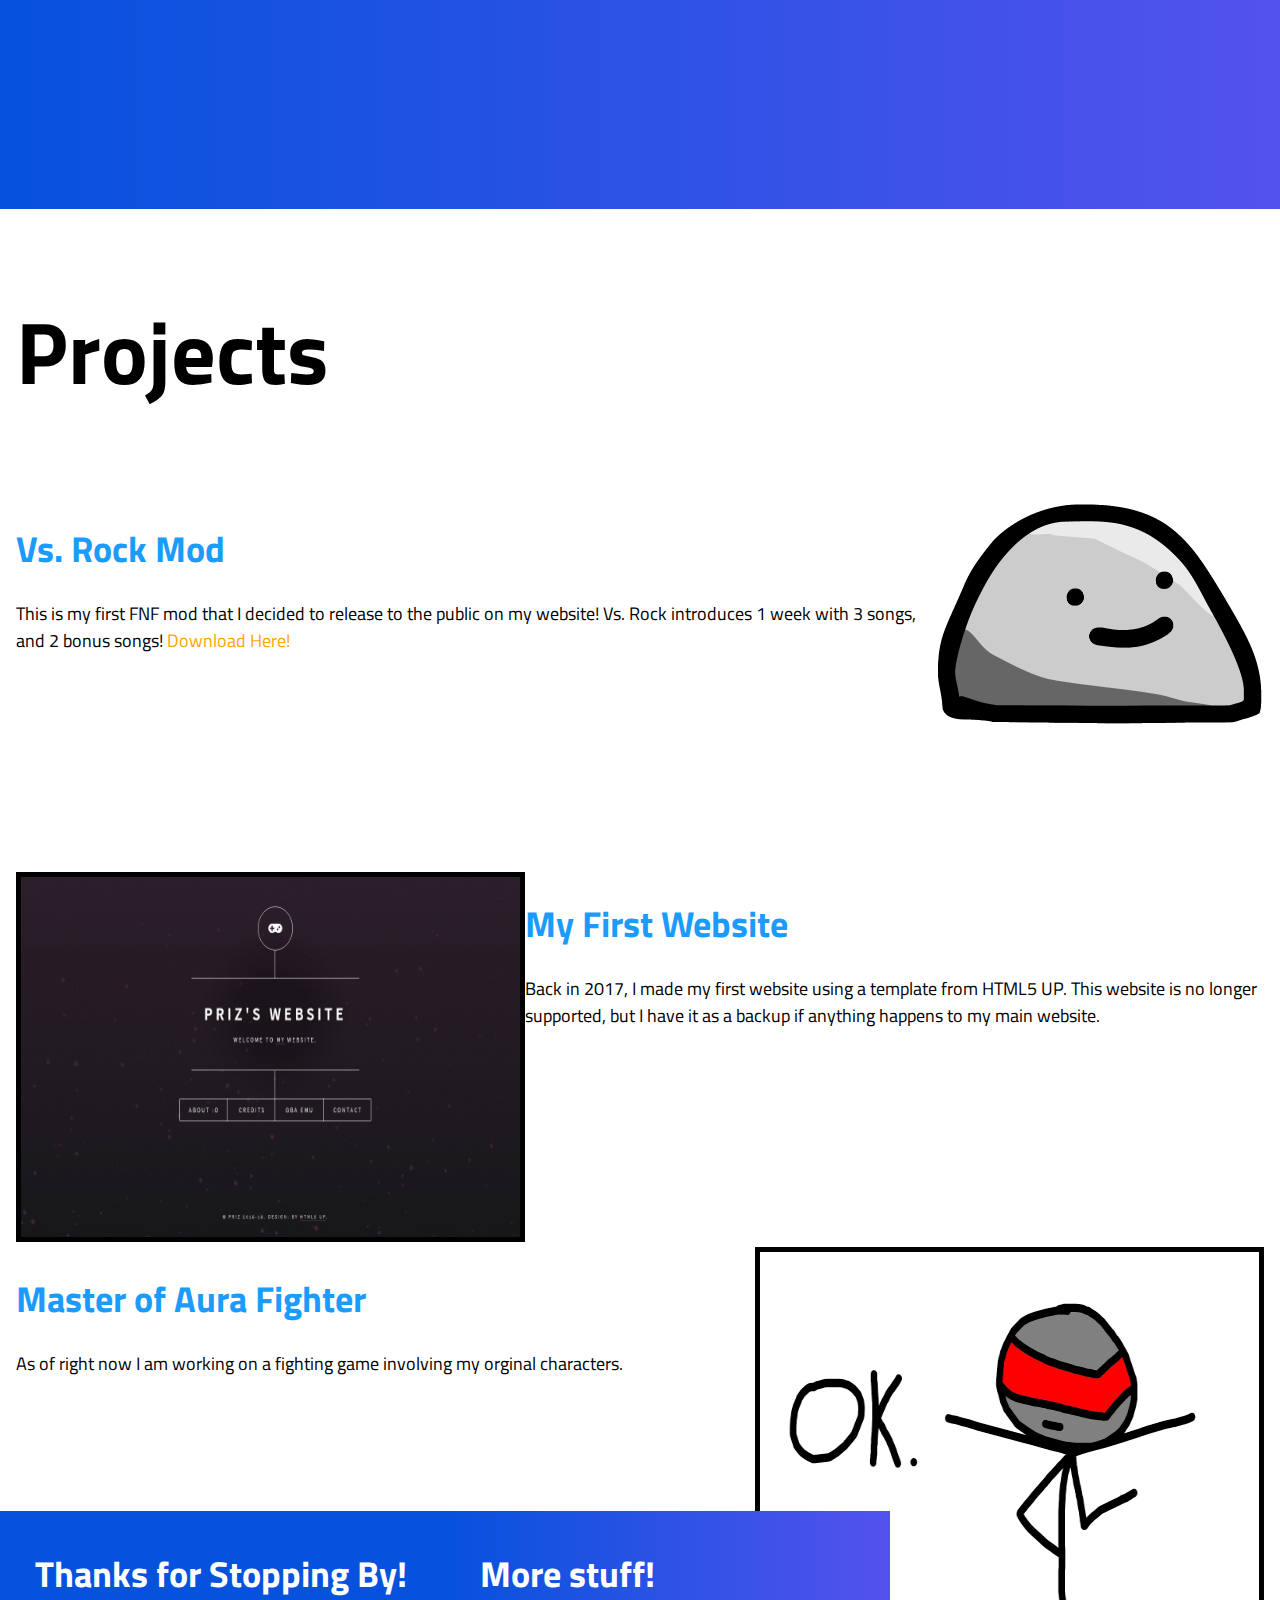
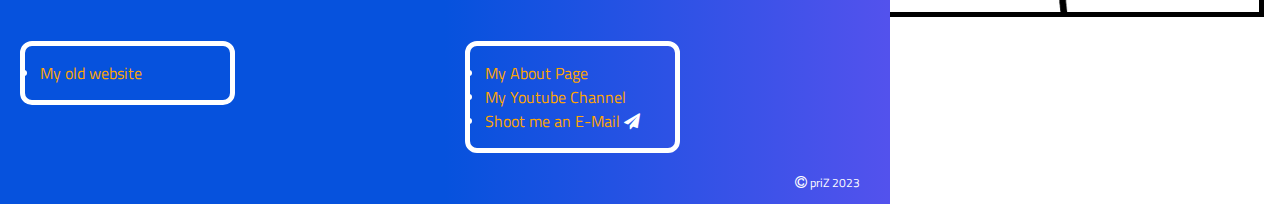
==== commit 96d31822: "Update index.html" ====
--- a/index.html
+++ b/index.html
@@ -23,7 +23,7 @@
 
 <div class="body">
 	<h1>Welcome to the website! <img src="images/Gligar.gif" alt="Gligar" width="150" height="150" onclick="this.src='images/Gligars.gif'"></h1>
-	<p>Welcometo my personal website! I use this website to become better at programming and develop my skills, while having fun! Check out my <a href="about.html">about page</a> for some more info about me if you feel like it!</p>
+	<p>Welcome to my personal website! I use this website to become better at programming and develop my skills, while having fun! Check out my <a href="about.html">About Page</a> for some more info about me if you feel like it!</p>
 </div>
 
 	 <div class="love">
@@ -44,12 +44,11 @@
 			<h1>My First Website</h1>
 			<p>Back in 2017, I made my first website using a template from HTML5 UP. This website is no longer supported, but I have it as a backup if anything happens to my main website.</p>
 		</section>
-		<!-- <section class="cur3">
+		<section class="cur3">
 			<img src="images/prizm.jpg">
-			<h1>Vs. Prizm</h1>
-			<p>This is my first step into modding for Friday Night Funkin'. An open-source HaxeFlixel rhythm game on Newgrounds. In this mod it features my characters Prizm and Neonoxsis with 11 songs!</p>
-			<p>Currently I'm no longer happy with how the mod is in it's current state. I plan on redoing some songs and the sprites for the mod in the future.</p>
-		</section> -->
+			<h1>Master of Aura Fighter</h1>
+			<p>As of right now I am working on a fighting game involving my orginal characters.</p>
+		</section>
 </div>
 		
 <section class="endall">
@@ -67,7 +66,7 @@
 	  <li><a href="https://www.youtube.com/channel/UCycLU8RnNbdfEwAJAZhEU2w?">My Youtube Channel</a></li>
 	  <li><a href="mailto:sonicXboom7@gmail.com">Shoot me an E-Mail <i class="fa fa-paper-plane" style="color: white;"></i></a></li>
 	</ul>
- <p><i class="fa fa-copyright" style="font-size: 14px;"></i> priZ 2022</p>
+ <p><i class="fa fa-copyright" style="font-size: 14px;"></i> priZ 2023</p>
 </div>
 
 </section>
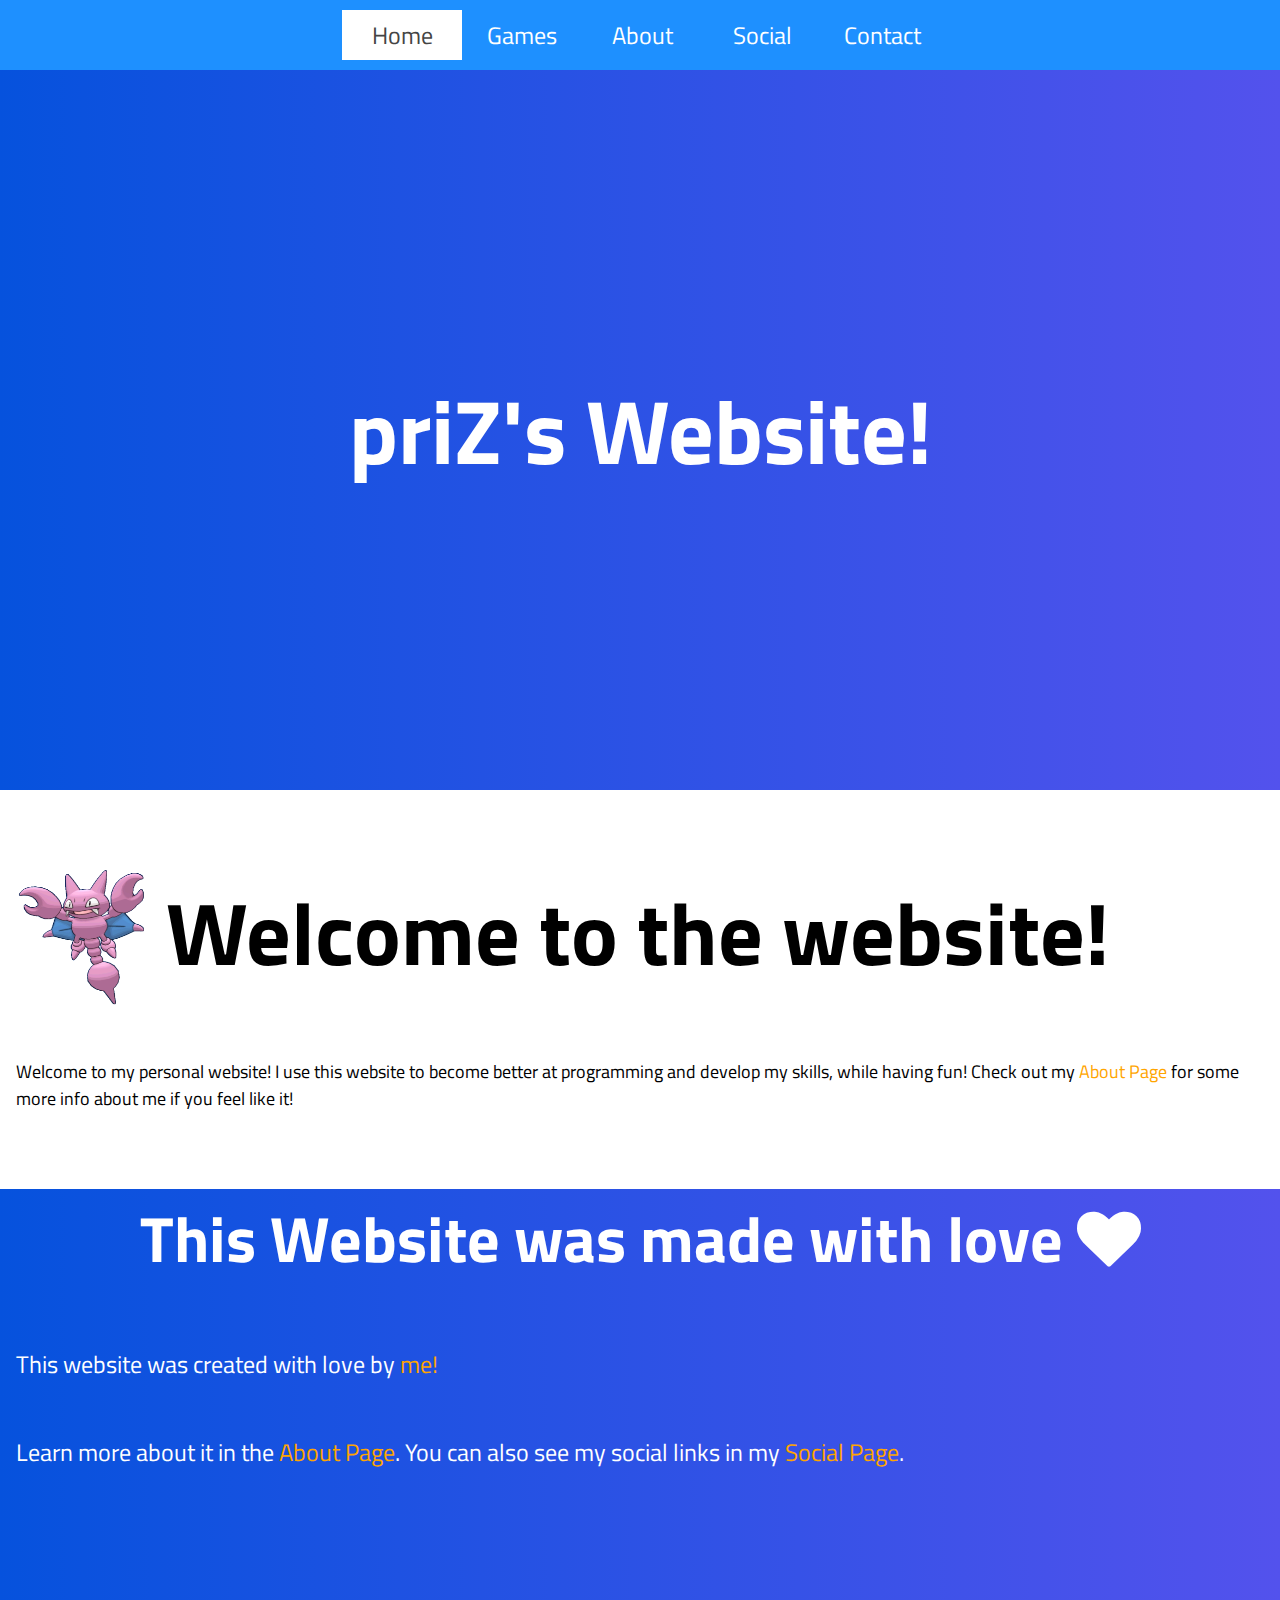
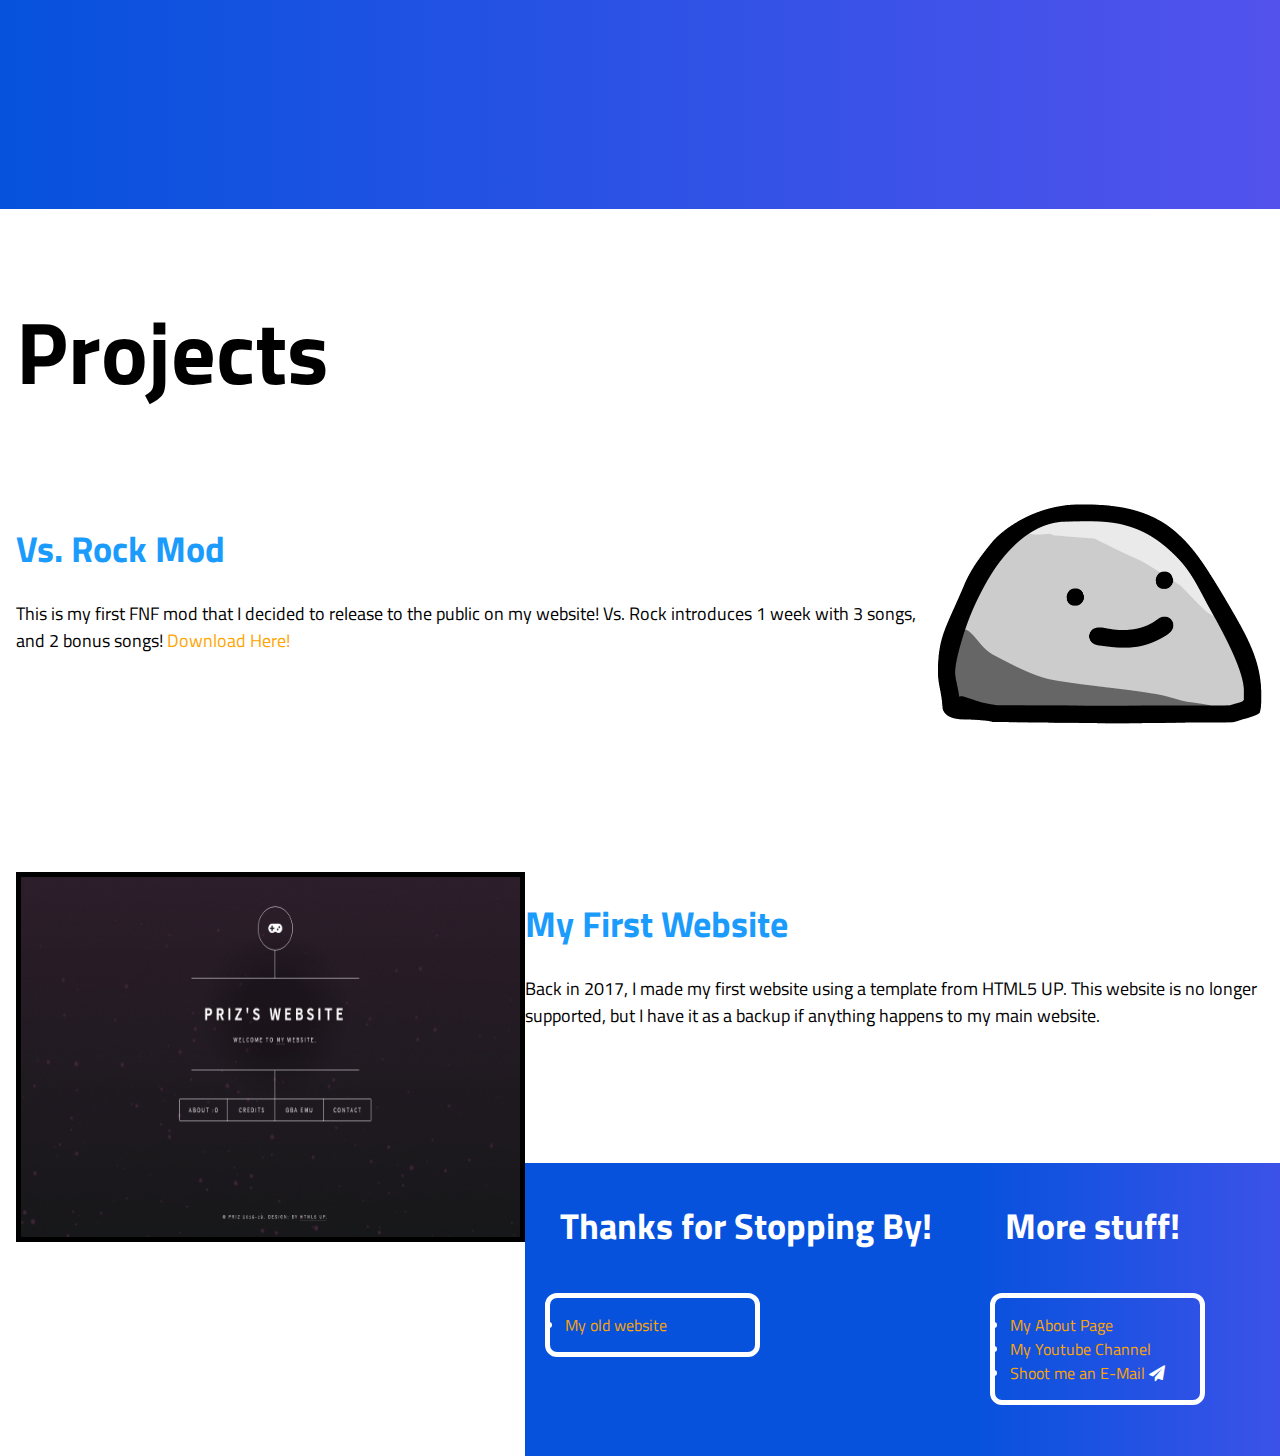
==== commit 26c16001: "Removed 3rd Project" ====
--- a/index.html
+++ b/index.html
@@ -44,11 +44,11 @@
 			<h1>My First Website</h1>
 			<p>Back in 2017, I made my first website using a template from HTML5 UP. This website is no longer supported, but I have it as a backup if anything happens to my main website.</p>
 		</section>
-		<section class="cur3">
+		<!--<section class="cur3">
 			<img src="images/prizm.jpg">
 			<h1>Master of Aura Fighter</h1>
 			<p>As of right now I am working on a fighting game involving my orginal characters.</p>
-		</section>
+		</section>-->
 </div>
 		
 <section class="endall">
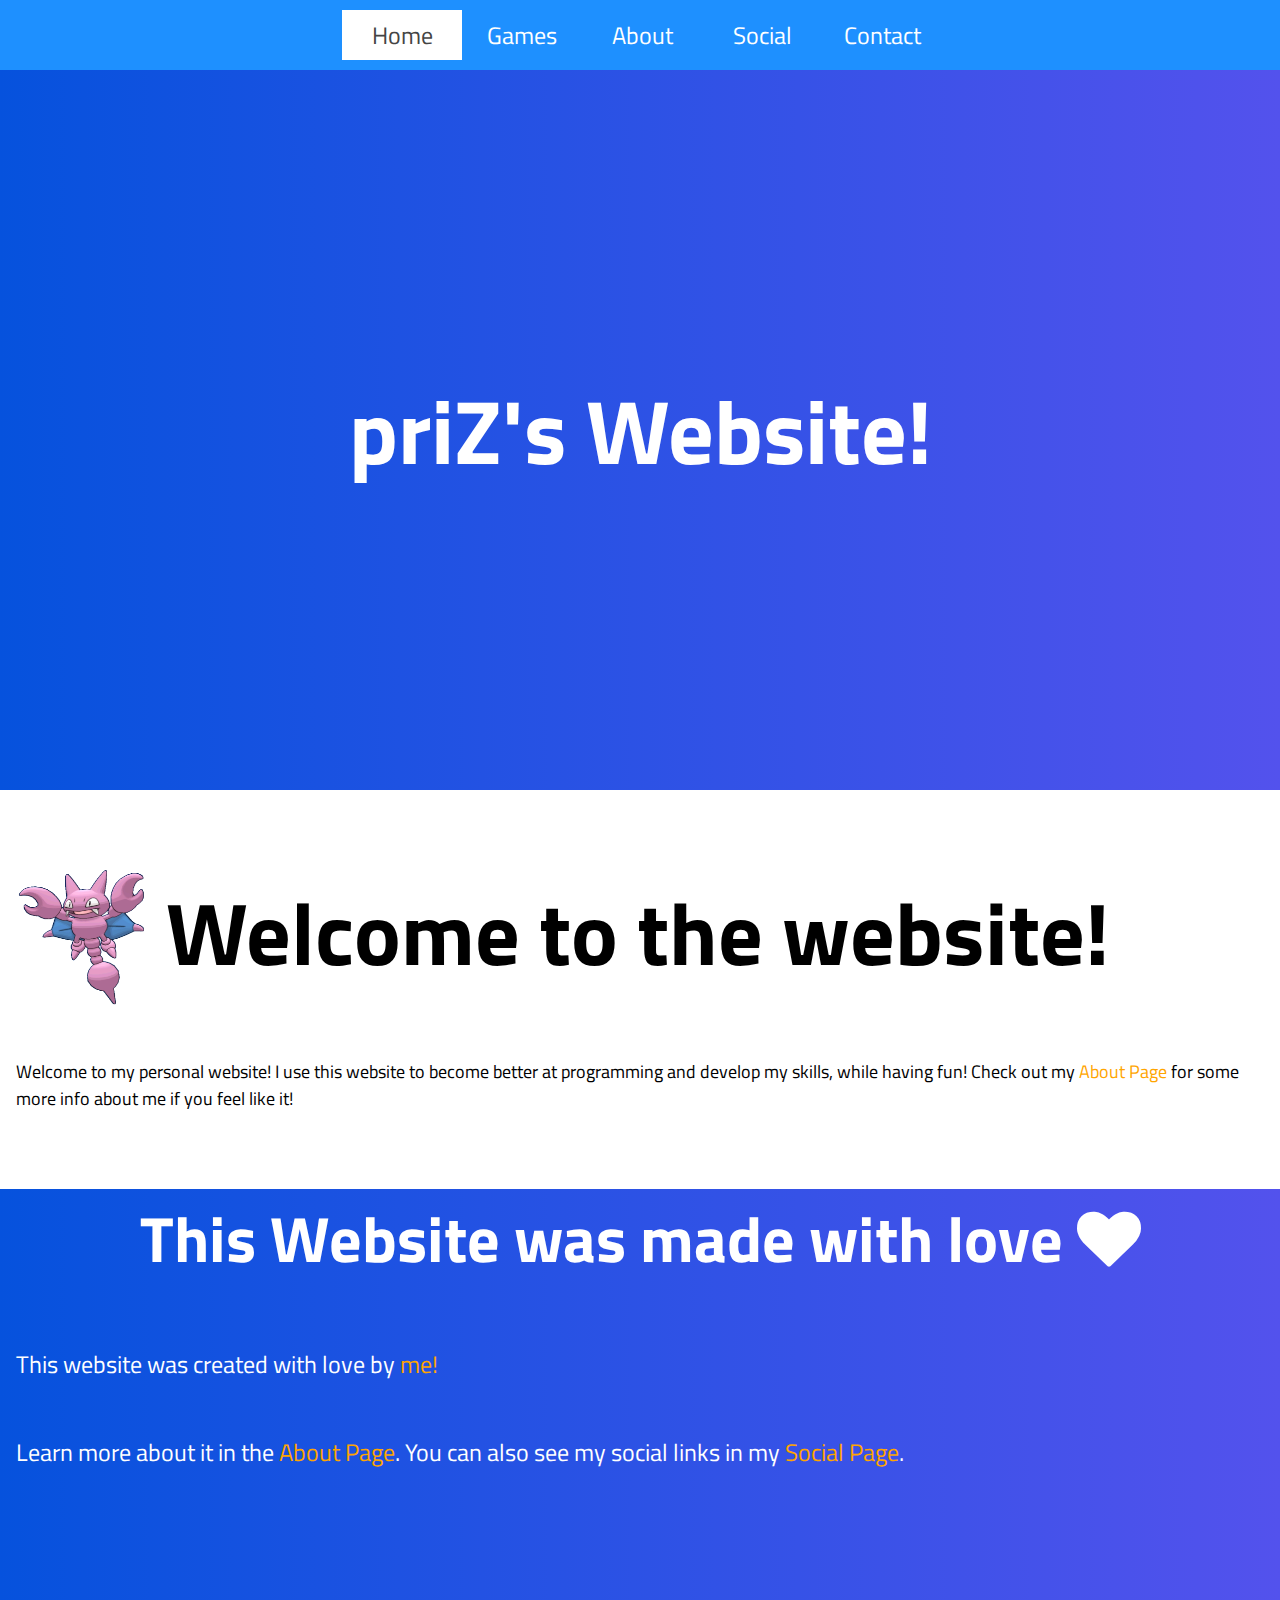
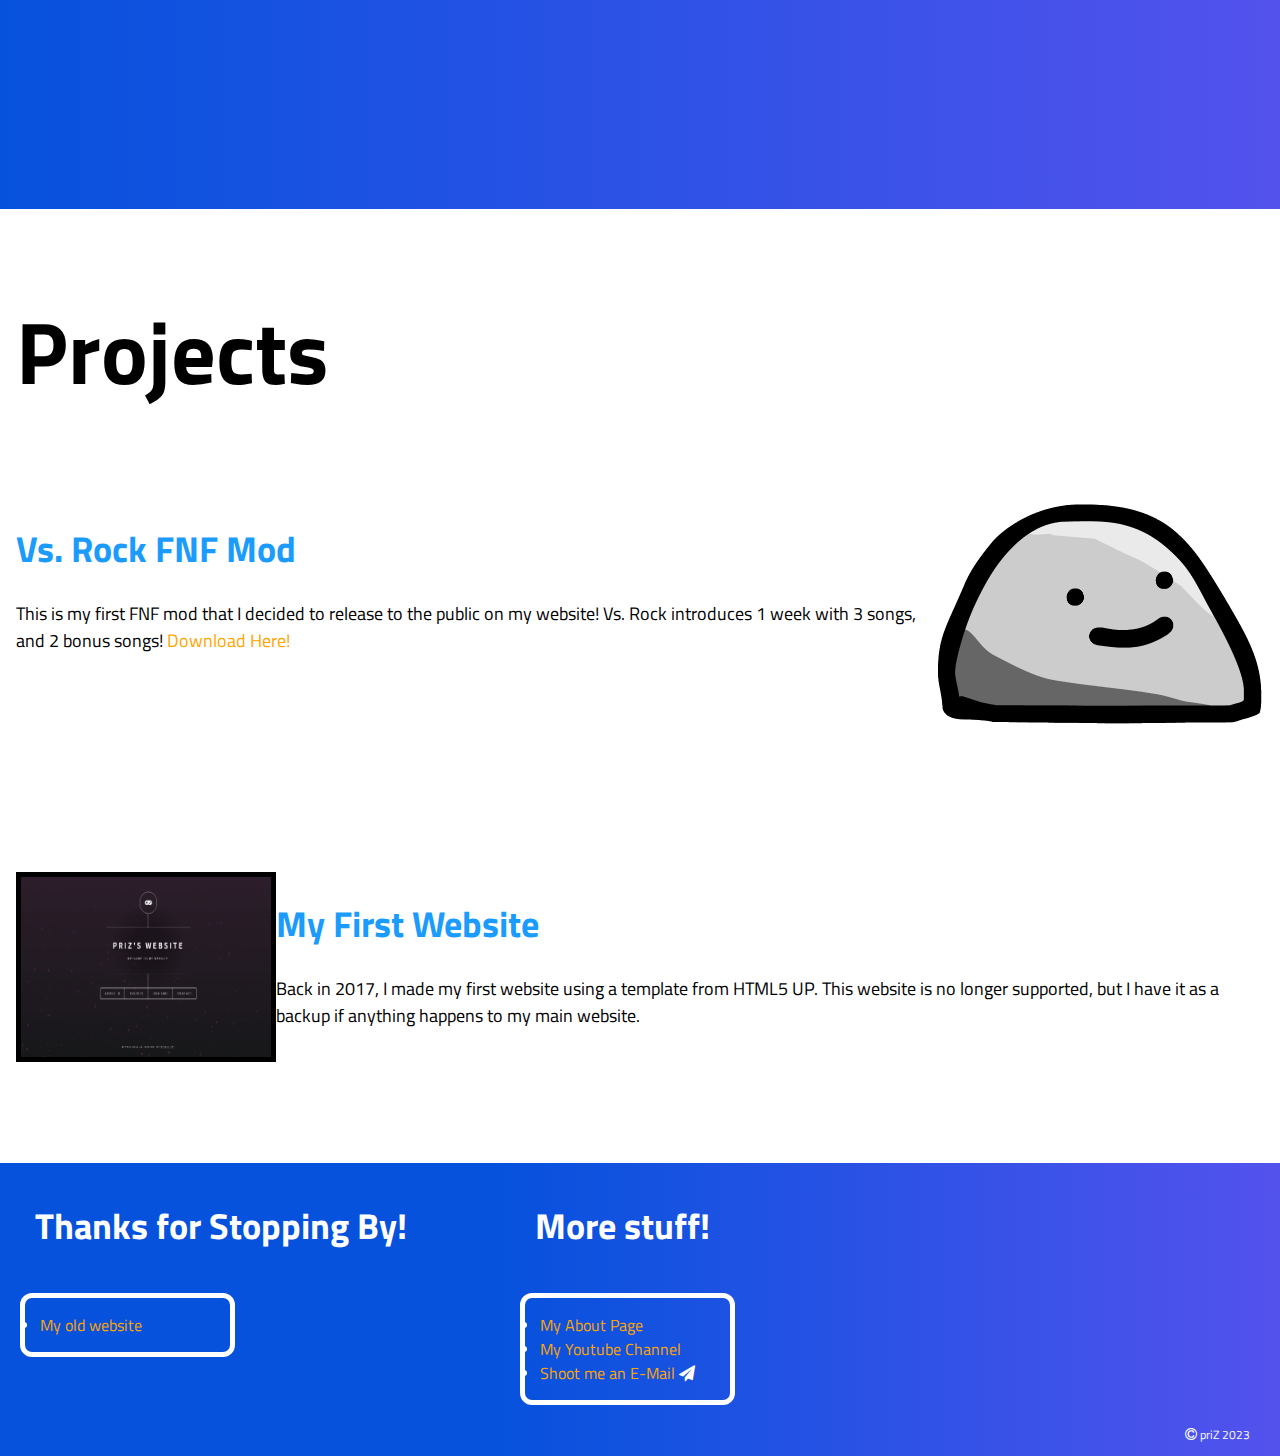
==== commit 3aa20862: "Update index.html" ====
--- a/index.html
+++ b/index.html
@@ -36,7 +36,7 @@
 	<h1>Projects</h1>
 		<section class="cur">
 			<img src="images/Rock.png">
-			<h1>Vs. Rock Mod</h1>
+			<h1>Vs. Rock FNF Mod</h1>
 			<p>This is my first FNF mod that I decided to release to the public on my website! Vs. Rock introduces 1 week with 3 songs, and 2 bonus songs! <a href="https://www.mediafire.com/file/ovgwzoa0crgtnib/Rock.zip/file">Download Here!</a></p>
 		</section>
 		<section class="cur2">
--- a/css/style.css
+++ b/css/style.css
@@ -932,7 +932,7 @@
 	 /*border-style: solid;
 	 border-width: 5px;*/
 	 width: 328px;
-	 height: 227;
+	 height: 227px;
 	 transition: 0.3s;
 	 float: right;
 	 padding: -2px -2px -2px -2px;
@@ -968,8 +968,8 @@
 .cur2 img {
 	 border-style: solid;
 	 border-width: 5px;
-	 width: 40%;
-	 height: 40%;
+	 width: 20%;
+	 height: 20%;
 	 transition: 0.3s;
 	 float: left;
 	 padding: -2px -2px -2px -2px;
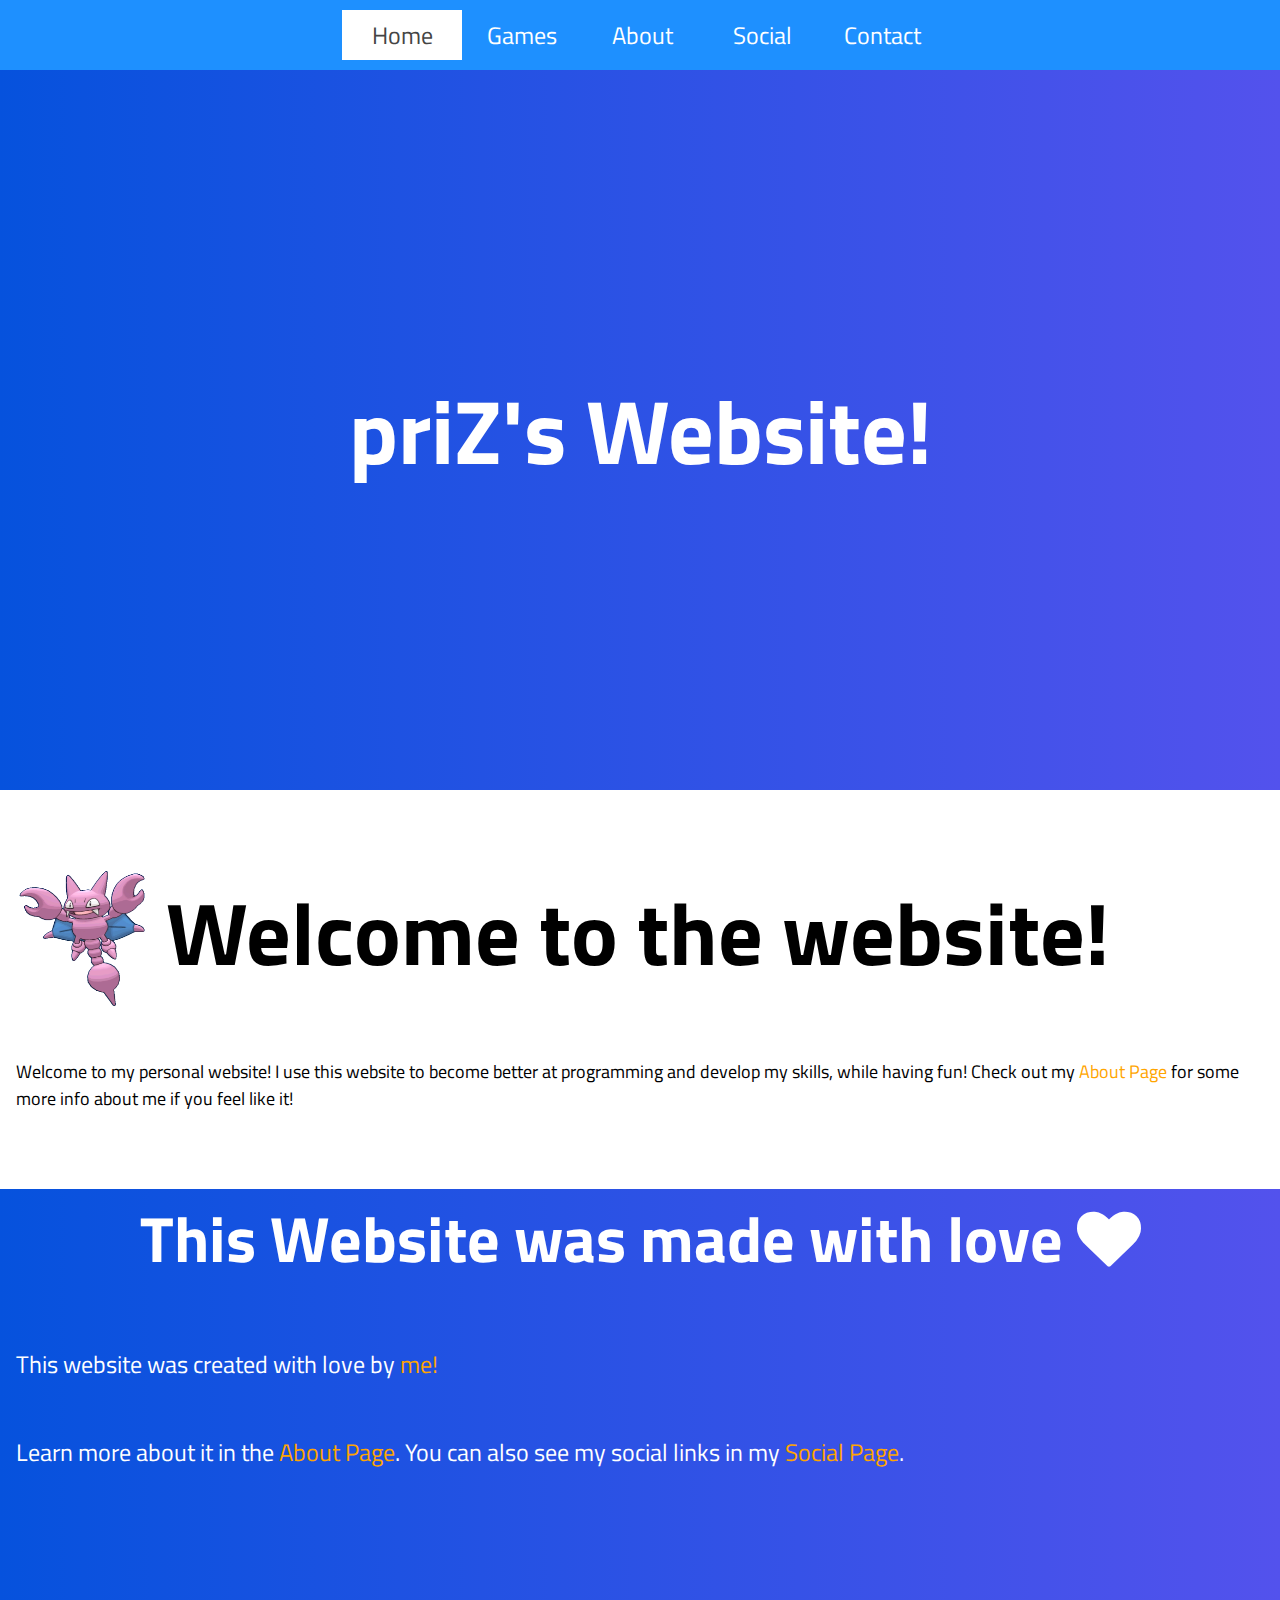
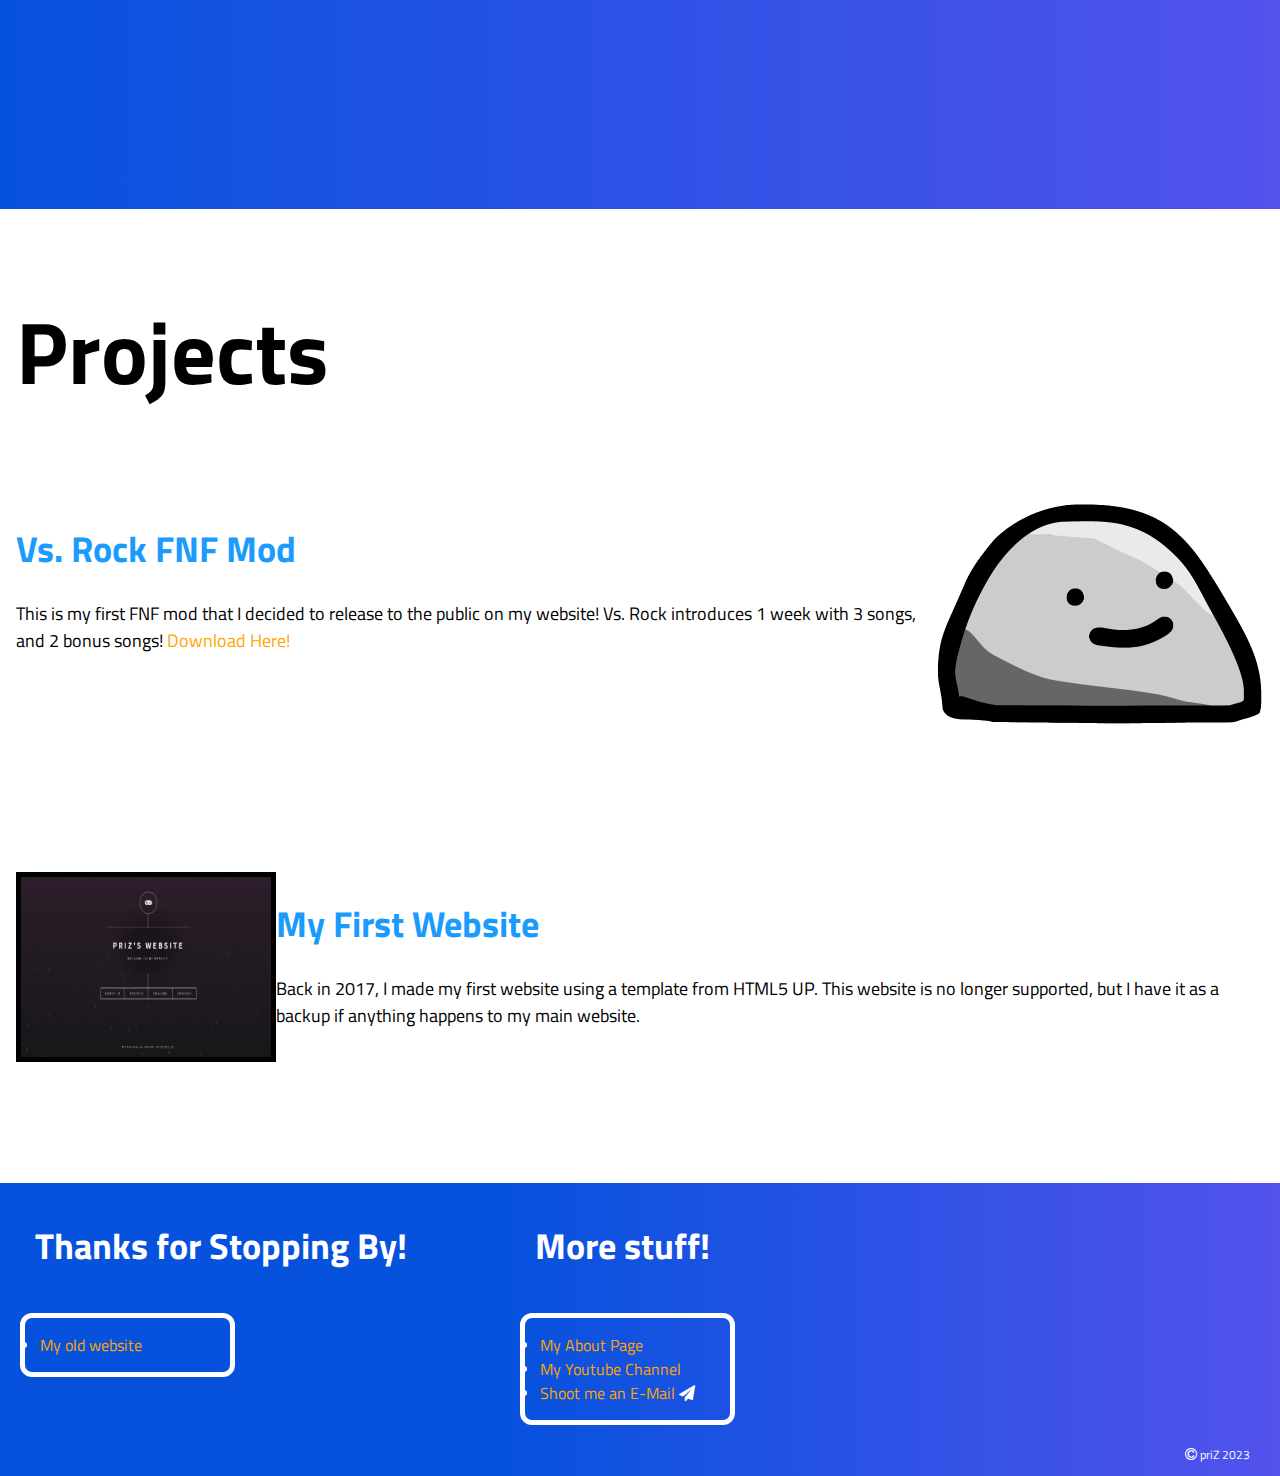
==== commit 99fd961d: "Update index.html" ====
--- a/index.html
+++ b/index.html
@@ -34,16 +34,16 @@
 		
 <div class="body">
 	<h1>Projects</h1>
-		<section class="cur">
+		<div class="cur">
 			<img src="images/Rock.png">
 			<h1>Vs. Rock FNF Mod</h1>
 			<p>This is my first FNF mod that I decided to release to the public on my website! Vs. Rock introduces 1 week with 3 songs, and 2 bonus songs! <a href="https://www.mediafire.com/file/ovgwzoa0crgtnib/Rock.zip/file">Download Here!</a></p>
-		</section>
-		<section class="cur2">
+		</div>
+		<div class="cur2">
 			<img src="images/oldwebsite.png">
 			<h1>My First Website</h1>
 			<p>Back in 2017, I made my first website using a template from HTML5 UP. This website is no longer supported, but I have it as a backup if anything happens to my main website.</p>
-		</section>
+		</div>
 		<!--<section class="cur3">
 			<img src="images/prizm.jpg">
 			<h1>Master of Aura Fighter</h1>
--- a/css/style.css
+++ b/css/style.css
@@ -984,7 +984,7 @@
 .cur2 {
 	background-color: white;
 	 background-size: cover;
-	 padding-bottom: 100px;
+	 padding-bottom: 120px;
 	 padding-top: 100px;
  }
 .cur2 h1 {
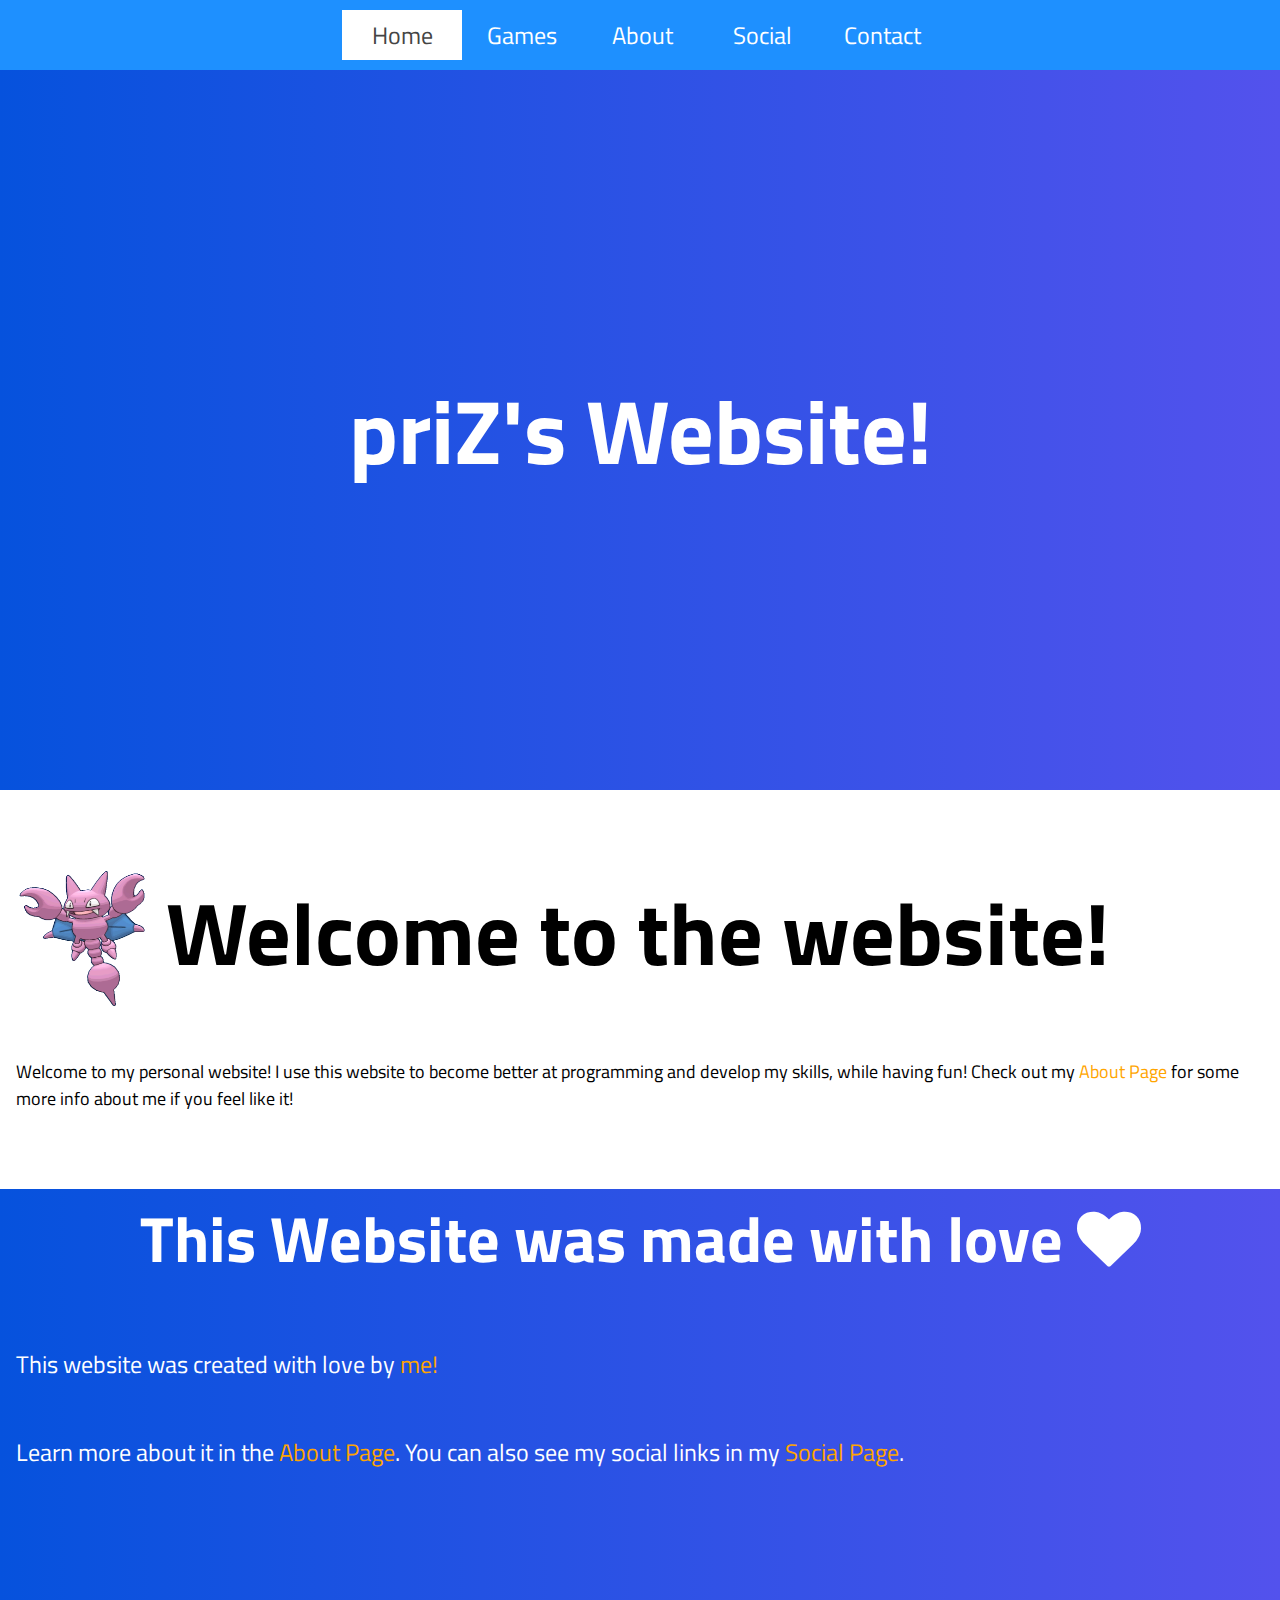
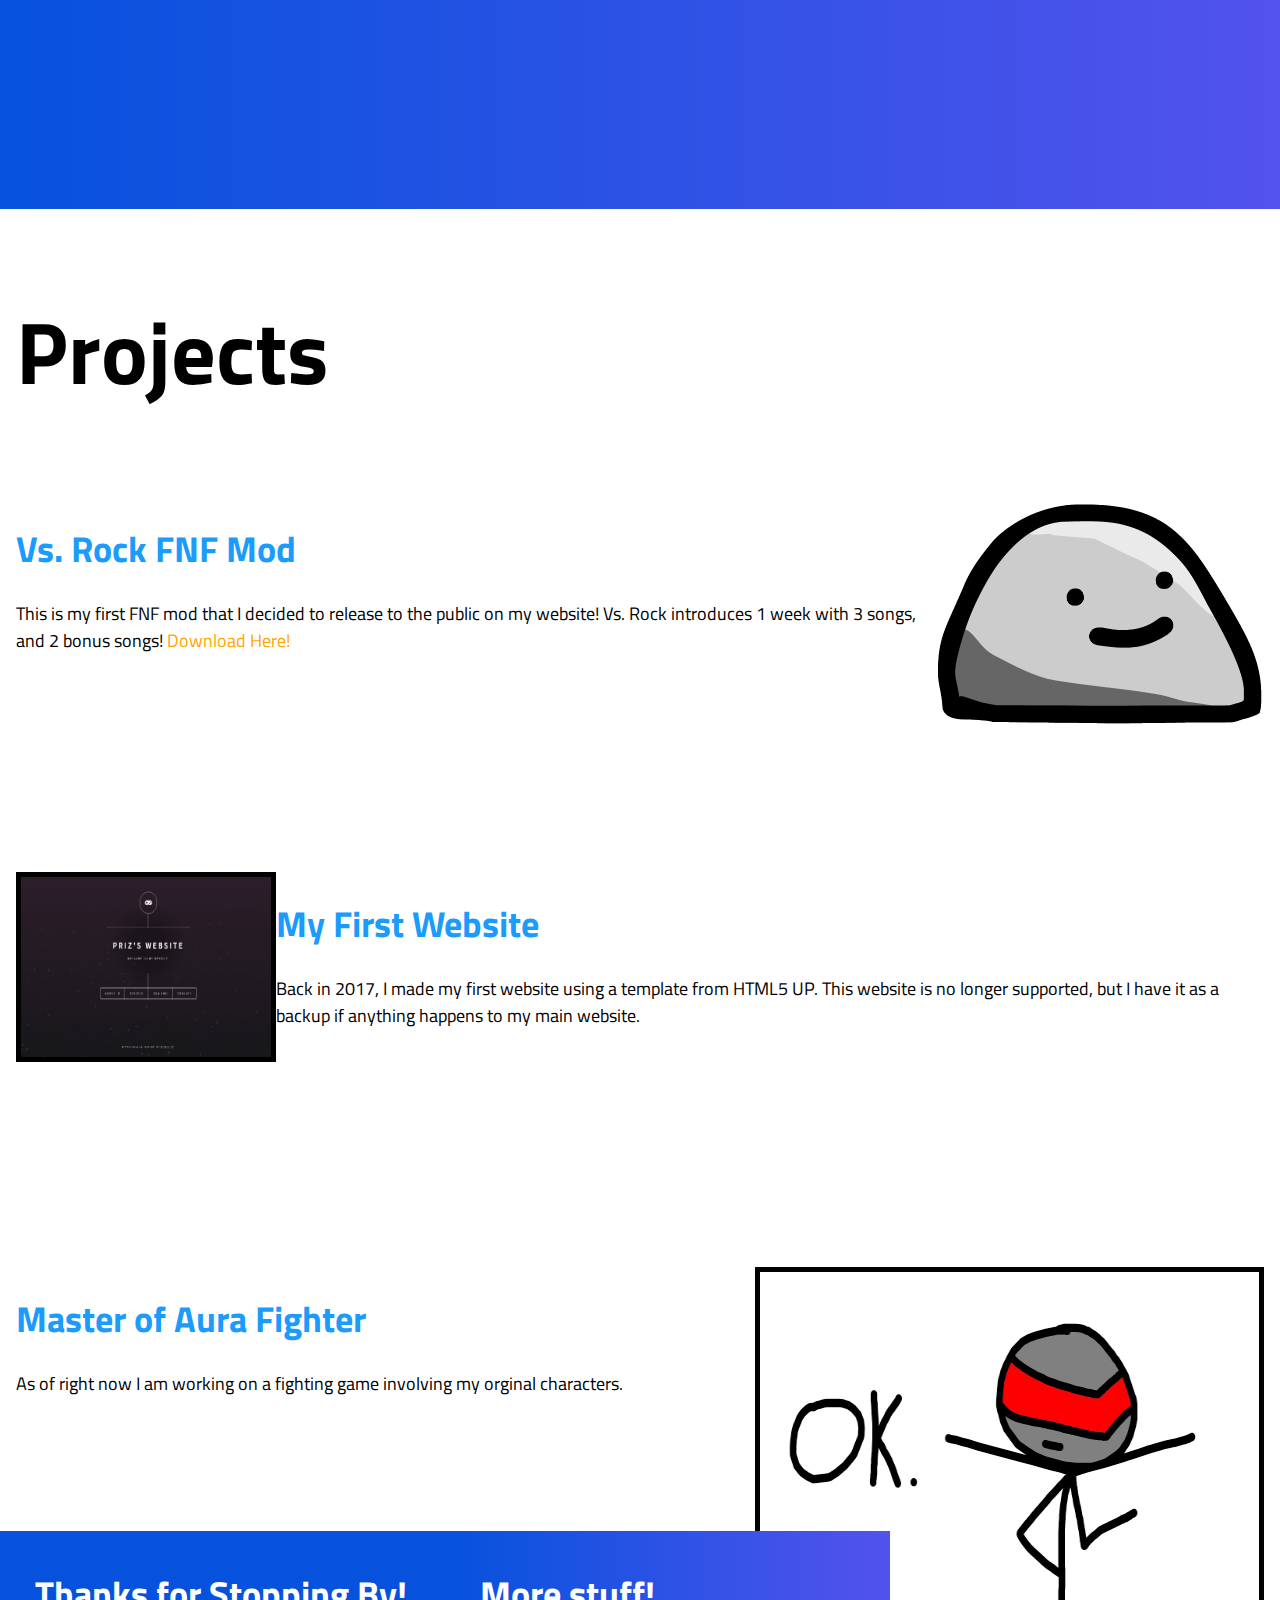
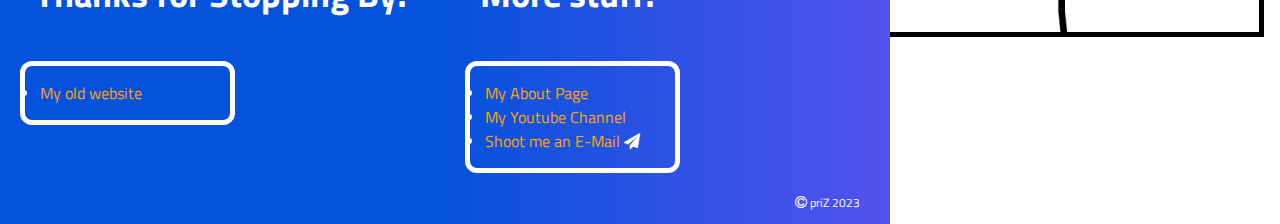
==== commit 6b4bf2c7: "Update index.html" ====
--- a/index.html
+++ b/index.html
@@ -44,11 +44,11 @@
 			<h1>My First Website</h1>
 			<p>Back in 2017, I made my first website using a template from HTML5 UP. This website is no longer supported, but I have it as a backup if anything happens to my main website.</p>
 		</div>
-		<!--<section class="cur3">
+		<div class="cur3">
 			<img src="images/prizm.jpg">
 			<h1>Master of Aura Fighter</h1>
 			<p>As of right now I am working on a fighting game involving my orginal characters.</p>
-		</section>-->
+		</div>
 </div>
 		
 <section class="endall">
